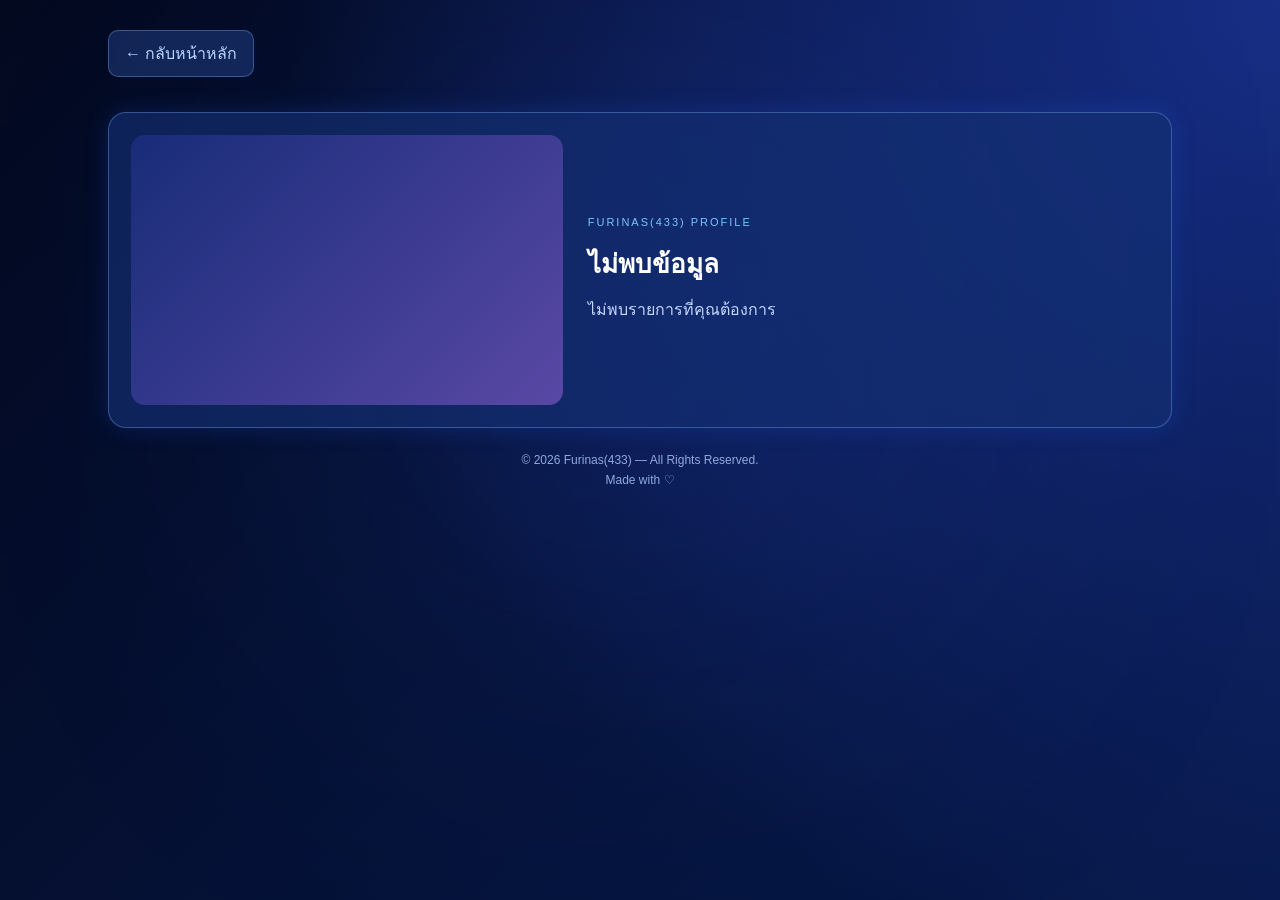
==== detail.html @ fdb16978 "Update detail.html" ====
<!DOCTYPE html>
<html lang="th">

<head>
  <meta charset="UTF-8">
  <meta name="viewport" content="width=device-width, initial-scale=1.0">

  <title>รายละเอียด | Furinas(433)</title>

  <meta name="description" content="Furinas(433) Personal Profile">
  <meta name="theme-color" content="#07194a">

  <link rel="stylesheet" href="style.css">
</head>

<body>

  <div class="background-glow"></div>

  <main class="container">

    <!-- BACK BUTTON -->
    <a href="index.html" class="back-button">
      <span>←</span>
      กลับหน้าหลัก
    </a>

    <!-- DETAIL HEADER -->
    <section class="detail-hero">

      <div class="detail-image">
        <img
          id="detailImage"
          src=""
          alt="รูปภาพรายการ"
          onerror="this.style.display='none'"
        >
      </div>

      <div class="detail-content">

        <span class="detail-label">
          FURINAS(433) PROFILE
        </span>

        <h1 id="detailTitle">
          กำลังโหลด...
        </h1>

        <p id="detailDescription">
          กำลังโหลดข้อมูล...
        </p>

      </div>

    </section>

    <!-- DETAIL SECTIONS
         main.js จะสร้างข้อมูลตรงนี้อัตโนมัติ
    -->

    <div id="detailSections" class="detail-sections"></div>

    <!-- FOOTER -->
    <footer class="footer">
      <p>© 2026 Furinas(433) — All Rights Reserved.</p>
      <p>Made with ♡</p>
    </footer>

  </main>

  <script src="main.js"></script>

</body>
</html>
---- style.css ----
/* =====================================
   FURINAS(433) PROFILE WEBSITE
   COMPLETE STYLESHEET
===================================== */

:root {
    --blue: #398cff;
    --light-blue: #79c5ff;
    --purple: #765cff;
    --dark: #050b29;
    --glass: rgba(20, 48, 115, 0.65);
    --border: rgba(130, 180, 255, 0.35);
}

* {
    margin: 0;
    padding: 0;
    box-sizing: border-box;
}

body {
    min-height: 100vh;
    font-family: Arial, sans-serif;
    color: white;

    background:
        radial-gradient(circle at 50% 0%, #172e85, transparent 45%),
        linear-gradient(135deg, #03091f, #07194a, #100b35);

    background-size: 200% 200%;
    animation: backgroundMove 15s ease infinite;

    overflow-x: hidden;
}

@keyframes backgroundMove {
    0% { background-position: 0% 50%; }
    50% { background-position: 100% 50%; }
    100% { background-position: 0% 50%; }
}

/* BACKGROUND GLOW */

.background-glow {
    position: fixed;
    width: 500px;
    height: 500px;
    background: #315eff;
    filter: blur(180px);
    opacity: 0.2;
    top: 10%;
    left: 30%;
    pointer-events: none;
    z-index: -1;

    animation: glowMove 8s ease-in-out infinite alternate;
}

@keyframes glowMove {
    from {
        transform: translate(-30px, -20px);
        opacity: 0.15;
    }

    to {
        transform: translate(40px, 30px);
        opacity: 0.35;
    }
}

/* MAIN CONTAINER */

.container {
    width: 100%;
    max-width: 1100px;
    margin: auto;
    padding: 30px 18px;
}

/* PROFILE */

.profile-section {
    position: relative;
    margin-bottom: 25px;
}

.banner {
    width: 100%;
    height: 280px;
    overflow: hidden;
    border-radius: 18px;
    border: 1px solid var(--border);

    background: linear-gradient(120deg, #182c79, #5948a5);

    animation: bannerGlow 4s ease-in-out infinite alternate;
}

.banner img {
    width: 100%;
    height: 100%;
    object-fit: cover;
}

@keyframes bannerGlow {
    from {
        box-shadow: 0 0 15px #2865ff44;
    }

    to {
        box-shadow: 0 0 30px #765cff88;
    }
}

/* PROFILE INFO */

.profile-info {
    display: flex;
    align-items: center;
    gap: 20px;
    margin-top: -65px;
    padding-left: 25px;
    position: relative;
}

.profile-avatar {
    width: 125px;
    height: 125px;
    border-radius: 50%;
    overflow: hidden;
    border: 4px solid #79baff;
    background: #182d6d;
    flex-shrink: 0;

    animation: avatarGlow 3s ease-in-out infinite alternate;
}

.profile-avatar img {
    width: 100%;
    height: 100%;
    object-fit: cover;
}

@keyframes avatarGlow {
    from { box-shadow: 0 0 10px #398cff; }
    to { box-shadow: 0 0 25px #765cff; }
}

.profile-text {
    padding-top: 55px;
}

.profile-text h1 {
    font-size: 28px;
    text-shadow: 0 0 12px #65aaff;
}

.profile-text p {
    margin-top: 8px;
    font-size: 13px;
    color: #d0dcff;
}

/* ONLINE STATUS */

.online-status {
    display: inline-flex;
    align-items: center;
    gap: 8px;
    margin-top: 10px;
    padding: 6px 12px;
    border-radius: 20px;

    background: rgba(30, 180, 110, 0.12);
    border: 1px solid rgba(50, 220, 140, 0.3);

    color: #8affc1;
    font-size: 12px;
}

.status-dot {
    width: 8px;
    height: 8px;
    border-radius: 50%;
    background: #36e995;
    box-shadow: 0 0 10px #36e995;

    animation: statusPulse 2s infinite;
}

@keyframes statusPulse {
    0%, 100% {
        opacity: 1;
        box-shadow: 0 0 10px #36e995;
    }

    50% {
        opacity: 0.5;
        box-shadow: 0 0 3px #36e995;
    }
}

/* CONTENT SECTION */

.content-section {
    margin-top: 20px;
    padding: 16px;
    border-radius: 17px;

    background: var(--glass);
    border: 1px solid var(--border);

    box-shadow: 0 0 20px rgba(40, 100, 255, 0.15);
    backdrop-filter: blur(15px);

    animation: fadeIn 0.8s ease both;
}

@keyframes fadeIn {
    from {
        opacity: 0;
        transform: translateY(20px);
    }

    to {
        opacity: 1;
        transform: translateY(0);
    }
}

/* SECTION HEADER */

.section-header {
    display: flex;
    align-items: center;
    justify-content: space-between;
    margin-bottom: 15px;
}

.section-header h2 {
    font-size: 17px;
    color: #d9eaff;
}

.section-header a {
    color: #a9caff;
    text-decoration: none;
    font-size: 12px;
    padding: 6px 12px;
    border-radius: 20px;

    background: rgba(80, 130, 255, 0.2);
    border: 1px solid var(--border);
}

.section-header a:hover {
    box-shadow: 0 0 12px #398cff;
}

/* ABOUT ME */

.about-content {
    display: grid;
    grid-template-columns: repeat(3, 1fr);
    gap: 12px;
}

.about-item {
    display: flex;
    align-items: center;
    gap: 12px;
    padding: 15px;
    border-radius: 13px;

    background: rgba(50, 90, 180, 0.3);
    border: 1px solid var(--border);

    transition: 0.3s ease;
}

.about-item:hover {
    border-color: var(--light-blue);
    box-shadow: 0 0 15px #398cff55;
    transform: translateY(-3px);
}

.about-icon {
    font-size: 25px;
}

.about-item h3 {
    font-size: 13px;
    margin-bottom: 6px;
}

.about-item p {
    font-size: 11px;
    color: #b9ceff;
}

/* CARD CONTAINER */

.card-container {
    display: grid;
    grid-template-columns: repeat(3, 1fr);
    gap: 12px;
}

/* GAME & PLATFORM CARD */

.item-card {
    display: flex;
    align-items: center;
    gap: 12px;
    min-width: 0;
    padding: 12px;
    border-radius: 13px;

    border: 1px solid var(--border);
    background: rgba(50, 90, 180, 0.35);

    text-decoration: none;
    color: white;

    transition: 0.3s ease;
    animation: cardAppear 0.7s ease both;
}

.item-card:hover {
    transform: translateY(-5px) scale(1.02);

    background: rgba(70, 120, 230, 0.45);

    box-shadow:
        0 0 15px #398cff88,
        0 0 30px #765cff44;

    border-color: var(--light-blue);
}

.item-card img {
    width: 55px;
    height: 55px;
    object-fit: cover;
    border-radius: 10px;
    flex-shrink: 0;
}

.item-info {
    flex: 1;
    min-width: 0;
}

.item-info h3 {
    font-size: 14px;
    overflow-wrap: anywhere;
}

.item-info p {
    font-size: 11px;
    color: #b9ceff;
    margin-top: 5px;
}

.item-arrow {
    color: #b8d8ff;
    font-size: 20px;
}

@keyframes cardAppear {
    from {
        opacity: 0;
        transform: translateY(15px);
    }

    to {
        opacity: 1;
        transform: translateY(0);
    }
}

/* DETAIL PAGE */

.back-button {
    display: inline-block;
    color: #b8d8ff;
    text-decoration: none;

    padding: 10px 16px;
    margin-bottom: 20px;

    border-radius: 10px;
    background: rgba(50, 90, 180, 0.35);
    border: 1px solid var(--border);
}

.back-button:hover {
    box-shadow: 0 0 15px #398cff;
}

.detail-hero {
    display: grid;
    grid-template-columns: 1fr 1.3fr;
    gap: 25px;
    padding: 22px;
    margin-top: 15px;

    border-radius: 18px;
    background: rgba(20, 48, 115, 0.65);
    border: 1px solid var(--border);

    box-shadow: 0 0 25px rgba(40, 100, 255, 0.2);
    animation: fadeIn 0.8s ease both;
}

.detail-image {
    width: 100%;
    aspect-ratio: 16 / 10;
    overflow: hidden;
    border-radius: 14px;

    background: linear-gradient(135deg, #182c79, #5948a5);
}

.detail-image img {
    width: 100%;
    height: 100%;
    object-fit: cover;
}

.detail-content {
    display: flex;
    flex-direction: column;
    justify-content: center;
}

.detail-label {
    color: #79c5ff;
    font-size: 11px;
    letter-spacing: 2px;
    margin-bottom: 15px;
}

.detail-content h1 {
    font-size: 26px;
    margin-bottom: 12px;
}

.detail-content p {
    color: #c4d5ff;
    line-height: 1.8;
}

/* FOOTER */

footer {
    text-align: center;
    padding: 25px 10px;
    color: #91a9df;
    font-size: 12px;
}

footer p + p {
    margin-top: 6px;
}

/* RESPONSIVE */

@media (max-width: 700px) {

    .container {
        padding: 15px 8px;
    }

    .banner {
        height: 190px;
        border-radius: 12px;
    }

    .profile-info {
        gap: 12px;
        padding-left: 12px;
        margin-top: -48px;
    }

    .profile-avatar {
        width: 95px;
        height: 95px;
    }

    .profile-text {
        padding-top: 40px;
    }

    .profile-text h1 {
        font-size: 21px;
    }

    .profile-text p {
        font-size: 11px;
    }

    .content-section {
        padding: 11px;
    }

    .about-content {
        grid-template-columns: 1fr;
    }

    .card-container {
        gap: 8px;
    }

    .item-card {
        padding: 8px;
        gap: 7px;
    }

    .item-card img {
        width: 42px;
        height: 42px;
    }

    .item-info h3 {
        font-size: 11px;
    }

    .item-info p {
        font-size: 9px;
    }

    .item-arrow {
        font-size: 14px;
    }

    .detail-hero {
        grid-template-columns: 1fr;
        padding: 14px;
    }

    .detail-content h1 {
        font-size: 21px;
    }
}

@media (max-width: 380px) {

    .card-container {
        grid-template-columns: 1fr;
    }

}

/* ACCESSIBILITY */

@media (prefers-reduced-motion: reduce) {

    *,
    *::before,
    *::after {
        animation-duration: 0.01ms !important;
        animation-iteration-count: 1 !important;
        transition-duration: 0.01ms !important;
    }

}
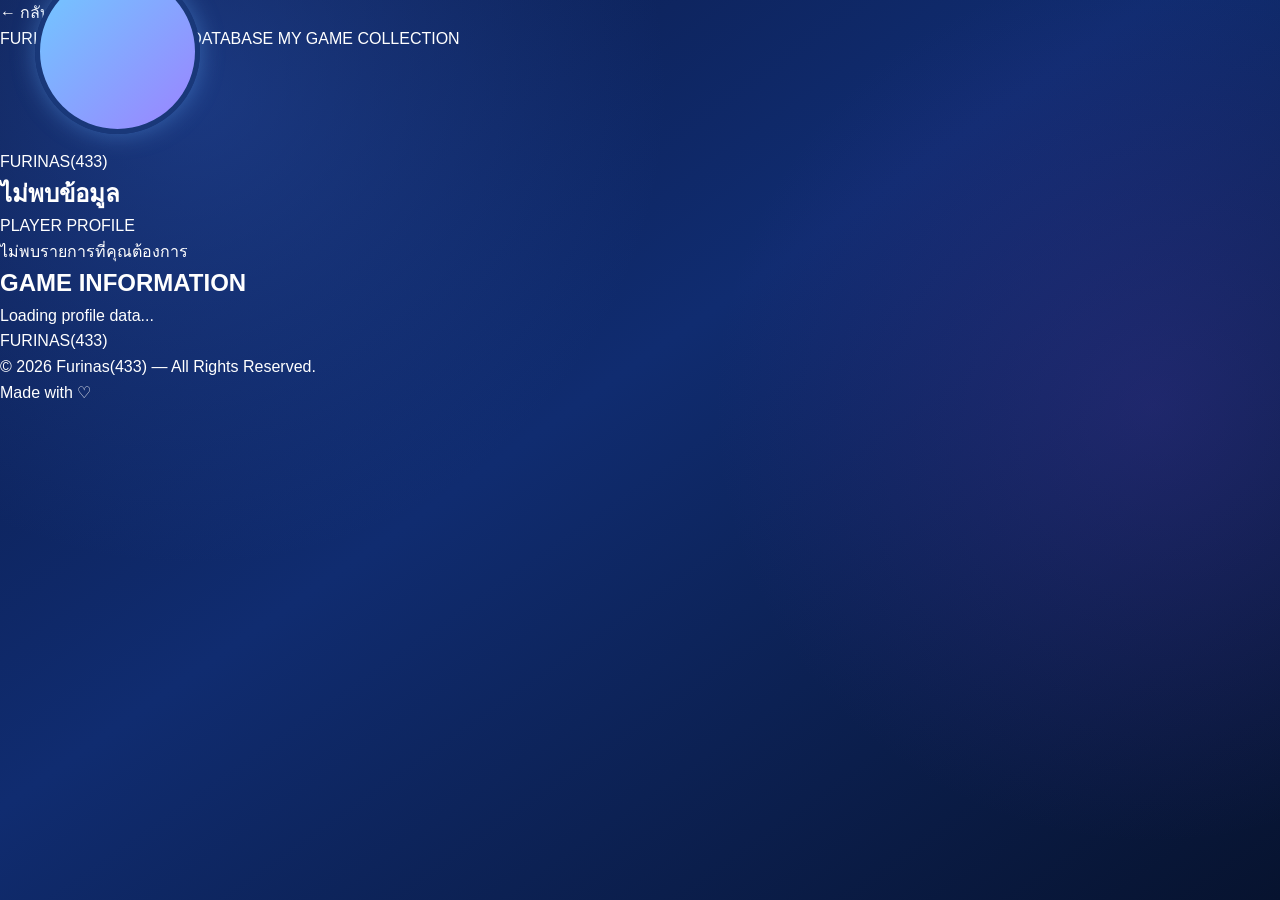
==== commit a5075196: "Update detail.html" ====
--- a/detail.html
+++ b/detail.html
@@ -3,74 +3,97 @@
 <html lang="th">
 
 <head>
-  <meta charset="UTF-8">
-  <meta name="viewport" content="width=device-width, initial-scale=1.0">
+    <meta charset="UTF-8">
+    <meta name="viewport" content="width=device-width, initial-scale=1.0">
 
-  <title>รายละเอียด | Furinas(433)</title>
+    <title>Furinas(433) | Game Profile</title>
 
-  <meta name="description" content="Furinas(433) Personal Profile">
-  <meta name="theme-color" content="#07194a">
+    <meta name="theme-color" content="#0b1c3b">
+    <meta name="description" content="Furinas(433) Gaming Profile">
 
-  <link rel="stylesheet" href="style.css">
+    <link rel="stylesheet" href="style.css">
+    <script src="main.js" defer></script>
 </head>
 
-<body>
+<body class="detail-page">
 
-  <div class="background-glow"></div>
+    <main class="profile-container">
 
-  <main class="container">
+        <!-- Back Button -->
+        <a href="index.html" class="back-button">
+            <span>←</span> กลับหน้าหลัก
+        </a>
 
-    <!-- BACK BUTTON -->
-    <a href="index.html" class="back-button">
-      <span>←</span>
-      กลับหน้าหลัก
-    </a>
+        <!-- Game Banner -->
+        <section class="profile-banner">
+            <div class="banner-overlay">
+                <span class="banner-label">FURINAS(433) / GAMING DATABASE</span>
+                <span class="banner-caption">MY GAME COLLECTION</span>
+            </div>
+        </section>
 
-    <!-- DETAIL HEADER -->
-    <section class="detail-hero">
+        <!-- Profile Header -->
+        <section class="profile-header">
 
-      <div class="detail-image">
-        <img
-          id="detailImage"
-          src=""
-          alt="รูปภาพรายการ"
-          onerror="this.style.display='none'"
-        >
-      </div>
+            <div class="profile-avatar">
+                <img
+                    id="detailImage"
+                    src=""
+                    alt="Game Profile"
+                >
+            </div>
 
-      <div class="detail-content">
+            <div class="profile-heading">
 
-        <span class="detail-label">
-          FURINAS(433) PROFILE
-        </span>
+                <p class="profile-owner">FURINAS(433)</p>
 
-        <h1 id="detailTitle">
-          กำลังโหลด...
-        </h1>
+                <h1 id="detailTitle">
+                    Loading...
+                </h1>
 
-        <p id="detailDescription">
-          กำลังโหลดข้อมูล...
-        </p>
+                <span class="profile-badge">
+                    <span class="status-dot"></span>
+                    PLAYER PROFILE
+                </span>
 
-      </div>
+                <p id="detailDescription" class="profile-description"></p>
 
-    </section>
+            </div>
 
-    <!-- DETAIL SECTIONS
-         main.js จะสร้างข้อมูลตรงนี้อัตโนมัติ
-    -->
+        </section>
 
-    <div id="detailSections" class="detail-sections"></div>
+        <div class="profile-divider"></div>
 
-    <!-- FOOTER -->
-    <footer class="footer">
-      <p>© 2026 Furinas(433) — All Rights Reserved.</p>
-      <p>Made with ♡</p>
-    </footer>
+        <!-- Dynamic Game Information -->
+        <section class="information-section">
 
-  </main>
+            <div class="section-heading">
+                <span class="section-line"></span>
+                <h2>GAME INFORMATION</h2>
+            </div>
 
-  <script src="main.js"></script>
+            <div id="detailSections" class="detail-sections">
+                <div class="loading-message">
+                    Loading profile data...
+                </div>
+            </div>
+
+        </section>
+
+        <!-- Footer -->
+        <footer class="profile-footer">
+
+            <div class="footer-logo">
+                FURINAS<span>(433)</span>
+            </div>
+
+            <p>© 2026 Furinas(433) — All Rights Reserved.</p>
+
+            <p class="footer-credit">Made with ♡</p>
+
+        </footer>
+
+    </main>
 
 </body>
 </html>
--- a/style.css
+++ b/style.css
@@ -1,17 +1,29 @@
-
-/* =====================================
-   FURINAS(433) PROFILE WEBSITE
-   COMPLETE STYLESHEET
-===================================== */
+/* =========================================
+   FURINAS(433)
+   FUTURISTIC PROFILE WEBSITE
+   BLUE / PURPLE GLASS UI
+========================================= */
 
 :root {
-    --blue: #398cff;
-    --light-blue: #79c5ff;
-    --purple: #765cff;
-    --dark: #050b29;
-    --glass: rgba(20, 48, 115, 0.65);
-    --border: rgba(130, 180, 255, 0.35);
-}
+    --blue: #70caff;
+    --light-blue: #a5dcff;
+    --purple: #9b83ff;
+
+    --dark: #07132f;
+    --dark-blue: #10275d;
+
+    --glass: rgba(30, 65, 135, 0.48);
+    --glass-light: rgba(105, 150, 225, 0.13);
+
+    --border: rgba(135, 180, 255, 0.32);
+
+    --white: #ffffff;
+    --muted: #b8cbed;
+
+    --radius: 24px;
+}
+
+/* RESET */
 
 * {
     margin: 0;
@@ -19,147 +31,190 @@
     box-sizing: border-box;
 }
 
+html {
+    scroll-behavior: smooth;
+}
+
 body {
     min-height: 100vh;
-    font-family: Arial, sans-serif;
-    color: white;
+
+    font-family: Arial, "Noto Sans Thai", sans-serif;
+
+    color: var(--white);
 
     background:
-        radial-gradient(circle at 50% 0%, #172e85, transparent 45%),
-        linear-gradient(135deg, #03091f, #07194a, #100b35);
-
-    background-size: 200% 200%;
-    animation: backgroundMove 15s ease infinite;
+        radial-gradient(
+            circle at 15% 10%,
+            rgba(47, 91, 190, 0.42),
+            transparent 35%
+        ),
+        radial-gradient(
+            circle at 90% 45%,
+            rgba(91, 58, 180, 0.24),
+            transparent 35%
+        ),
+        linear-gradient(
+            145deg,
+            #0b1b49,
+            #102c70 45%,
+            #07132f
+        );
 
     overflow-x: hidden;
-}
-
-@keyframes backgroundMove {
-    0% { background-position: 0% 50%; }
-    50% { background-position: 100% 50%; }
-    100% { background-position: 0% 50%; }
-}
-
-/* BACKGROUND GLOW */
+    line-height: 1.6;
+}
+
+a {
+    color: inherit;
+    text-decoration: none;
+}
+
+img {
+    max-width: 100%;
+    display: block;
+}
+
+/* =========================================
+   BACKGROUND
+========================================= */
 
 .background-glow {
     position: fixed;
-    width: 500px;
-    height: 500px;
-    background: #315eff;
-    filter: blur(180px);
-    opacity: 0.2;
-    top: 10%;
-    left: 30%;
+    inset: 0;
+
     pointer-events: none;
     z-index: -1;
 
-    animation: glowMove 8s ease-in-out infinite alternate;
-}
-
-@keyframes glowMove {
+    background:
+        radial-gradient(
+            circle at 20% 30%,
+            rgba(87, 150, 255, 0.12),
+            transparent 30%
+        ),
+        radial-gradient(
+            circle at 80% 75%,
+            rgba(159, 106, 255, 0.12),
+            transparent 30%
+        );
+
+    animation: backgroundPulse 8s ease-in-out infinite alternate;
+}
+
+@keyframes backgroundPulse {
     from {
-        transform: translate(-30px, -20px);
-        opacity: 0.15;
+        opacity: 0.55;
     }
 
     to {
-        transform: translate(40px, 30px);
-        opacity: 0.35;
-    }
-}
-
-/* MAIN CONTAINER */
+        opacity: 1;
+    }
+}
+
+/* =========================================
+   MAIN CONTAINER
+========================================= */
 
 .container {
-    width: 100%;
-    max-width: 1100px;
-    margin: auto;
-    padding: 30px 18px;
-}
-
-/* PROFILE */
+    position: relative;
+
+    width: min(100% - 30px, 1100px);
+
+    margin: 0 auto;
+    padding: 30px 0;
+}
+
+/* =========================================
+   PROFILE HEADER
+========================================= */
 
 .profile-section {
     position: relative;
-    margin-bottom: 25px;
+
+    margin-bottom: 28px;
+    padding-bottom: 25px;
+
+    border: 1px solid var(--border);
+    border-radius: 28px;
+
+    background: var(--glass);
+
+    overflow: hidden;
+
+    backdrop-filter: blur(18px);
+    -webkit-backdrop-filter: blur(18px);
+
+    box-shadow: 0 12px 35px rgba(0, 0, 30, 0.18);
 }
 
 .banner {
     width: 100%;
-    height: 280px;
+    height: 230px;
+
     overflow: hidden;
-    border-radius: 18px;
-    border: 1px solid var(--border);
-
-    background: linear-gradient(120deg, #182c79, #5948a5);
-
-    animation: bannerGlow 4s ease-in-out infinite alternate;
+
+    background: linear-gradient(
+        120deg,
+        #244a9c,
+        #59459d
+    );
 }
 
 .banner img {
     width: 100%;
     height: 100%;
+
     object-fit: cover;
 }
 
-@keyframes bannerGlow {
-    from {
-        box-shadow: 0 0 15px #2865ff44;
-    }
-
-    to {
-        box-shadow: 0 0 30px #765cff88;
-    }
-}
-
-/* PROFILE INFO */
-
 .profile-info {
-    display: flex;
-    align-items: center;
-    gap: 20px;
-    margin-top: -65px;
-    padding-left: 25px;
     position: relative;
 }
 
 .profile-avatar {
-    width: 125px;
-    height: 125px;
+    position: relative;
+
+    width: 145px;
+    height: 145px;
+
+    margin: -72px 0 15px 35px;
+
+    border: 5px solid #193879;
     border-radius: 50%;
+
+    background: linear-gradient(
+        135deg,
+        var(--blue),
+        var(--purple)
+    );
+
     overflow: hidden;
-    border: 4px solid #79baff;
-    background: #182d6d;
-    flex-shrink: 0;
-
-    animation: avatarGlow 3s ease-in-out infinite alternate;
+
+    box-shadow: 0 0 25px rgba(105, 178, 255, 0.4);
 }
 
 .profile-avatar img {
     width: 100%;
     height: 100%;
+
     object-fit: cover;
 }
 
-@keyframes avatarGlow {
-    from { box-shadow: 0 0 10px #398cff; }
-    to { box-shadow: 0 0 25px #765cff; }
-}
-
 .profile-text {
-    padding-top: 55px;
+    padding: 0 35px;
 }
 
 .profile-text h1 {
-    font-size: 28px;
-    text-shadow: 0 0 12px #65aaff;
+    font-size: clamp(25px, 5vw, 36px);
+    font-weight: 800;
+
+    margin-bottom: 7px;
+
+    overflow-wrap: anywhere;
 }
 
 .profile-text p {
-    margin-top: 8px;
-    font-size: 13px;
-    color: #d0dcff;
+    color: var(--muted);
+    font-size: 16px;
 }
 
 /* ONLINE STATUS */
@@ -168,65 +223,58 @@
     display: inline-flex;
     align-items: center;
     gap: 8px;
-    margin-top: 10px;
-    padding: 6px 12px;
-    border-radius: 20px;
-
-    background: rgba(30, 180, 110, 0.12);
-    border: 1px solid rgba(50, 220, 140, 0.3);
-
-    color: #8affc1;
-    font-size: 12px;
+
+    margin-top: 13px;
+    padding: 7px 14px;
+
+    border: 1px solid rgba(100, 255, 180, 0.25);
+    border-radius: 30px;
+
+    background: rgba(30, 190, 120, 0.1);
+
+    color: #8dffc1;
+
+    font-size: 13px;
+    font-weight: 700;
 }
 
 .status-dot {
-    width: 8px;
-    height: 8px;
+    width: 9px;
+    height: 9px;
+
     border-radius: 50%;
-    background: #36e995;
-    box-shadow: 0 0 10px #36e995;
-
-    animation: statusPulse 2s infinite;
+
+    background: #55f5a3;
+
+    box-shadow: 0 0 12px #55f5a3;
+
+    animation: statusPulse 1.8s infinite;
 }
 
 @keyframes statusPulse {
-    0%, 100% {
-        opacity: 1;
-        box-shadow: 0 0 10px #36e995;
-    }
-
     50% {
-        opacity: 0.5;
-        box-shadow: 0 0 3px #36e995;
-    }
-}
-
-/* CONTENT SECTION */
+        opacity: 0.4;
+        box-shadow: 0 0 3px #55f5a3;
+    }
+}
+
+/* =========================================
+   GENERAL CONTENT
+========================================= */
 
 .content-section {
-    margin-top: 20px;
-    padding: 16px;
-    border-radius: 17px;
+    margin-bottom: 28px;
+    padding: 24px;
+
+    border: 1px solid var(--border);
+    border-radius: var(--radius);
 
     background: var(--glass);
-    border: 1px solid var(--border);
-
-    box-shadow: 0 0 20px rgba(40, 100, 255, 0.15);
-    backdrop-filter: blur(15px);
-
-    animation: fadeIn 0.8s ease both;
-}
-
-@keyframes fadeIn {
-    from {
-        opacity: 0;
-        transform: translateY(20px);
-    }
-
-    to {
-        opacity: 1;
-        transform: translateY(0);
-    }
+
+    backdrop-filter: blur(18px);
+    -webkit-backdrop-filter: blur(18px);
+
+    box-shadow: 0 10px 30px rgba(0, 0, 30, 0.14);
 }
 
 /* SECTION HEADER */
@@ -235,333 +283,377 @@
     display: flex;
     align-items: center;
     justify-content: space-between;
-    margin-bottom: 15px;
+
+    gap: 15px;
+    margin-bottom: 22px;
 }
 
 .section-header h2 {
-    font-size: 17px;
-    color: #d9eaff;
+    font-size: 24px;
+    font-weight: 800;
+    line-height: 1.4;
 }
 
 .section-header a {
-    color: #a9caff;
-    text-decoration: none;
-    font-size: 12px;
-    padding: 6px 12px;
-    border-radius: 20px;
-
-    background: rgba(80, 130, 255, 0.2);
-    border: 1px solid var(--border);
+    flex-shrink: 0;
+
+    padding: 10px 17px;
+
+    border: 1px solid rgba(135, 180, 255, 0.4);
+    border-radius: 30px;
+
+    background: rgba(100, 145, 230, 0.17);
+
+    color: var(--light-blue);
+
+    transition: 0.25s ease;
 }
 
 .section-header a:hover {
-    box-shadow: 0 0 12px #398cff;
-}
-
-/* ABOUT ME */
+    background: rgba(115, 170, 255, 0.3);
+
+    box-shadow: 0 0 18px rgba(105, 175, 255, 0.2);
+}
+
+/* =========================================
+   ABOUT ME / PERSONAL INFORMATION
+========================================= */
 
 .about-content {
     display: grid;
-    grid-template-columns: repeat(3, 1fr);
-    gap: 12px;
+
+    grid-template-columns: minmax(0, 1fr);
+
+    gap: 14px;
 }
 
 .about-item {
     display: flex;
     align-items: center;
-    gap: 12px;
-    padding: 15px;
-    border-radius: 13px;
-
-    background: rgba(50, 90, 180, 0.3);
+
+    gap: 17px;
+
+    min-width: 0;
+    padding: 20px;
+
     border: 1px solid var(--border);
-
-    transition: 0.3s ease;
+    border-radius: 19px;
+
+    background: var(--glass-light);
+
+    transition: 0.25s ease;
 }
 
 .about-item:hover {
-    border-color: var(--light-blue);
-    box-shadow: 0 0 15px #398cff55;
     transform: translateY(-3px);
+
+    border-color: var(--blue);
+
+    background: rgba(105, 150, 225, 0.22);
+
+    box-shadow: 0 8px 22px rgba(75, 155, 255, 0.12);
 }
 
 .about-icon {
-    font-size: 25px;
+    flex-shrink: 0;
+
+    font-size: 35px;
+}
+
+.about-item > div {
+    min-width: 0;
 }
 
 .about-item h3 {
-    font-size: 13px;
-    margin-bottom: 6px;
+    font-size: 18px;
+    margin-bottom: 3px;
 }
 
 .about-item p {
-    font-size: 11px;
-    color: #b9ceff;
-}
-
-/* CARD CONTAINER */
-
-.card-container {
+    color: var(--muted);
+    font-size: 15px;
+
+    overflow-wrap: anywhere;
+}
+
+/* =========================================
+   GAME / PLATFORM CARDS
+========================================= */
+
+.card-container,
+#gamesGrid,
+#platformsGrid {
     display: grid;
-    grid-template-columns: repeat(3, 1fr);
-    gap: 12px;
-}
-
-/* GAME & PLATFORM CARD */
+
+    grid-template-columns: minmax(0, 1fr);
+
+    gap: 14px;
+    width: 100%;
+}
+
+/* ITEM CARD */
 
 .item-card {
     display: flex;
+    flex-direction: row;
     align-items: center;
-    gap: 12px;
+
+    gap: 18px;
+
+    width: 100%;
     min-width: 0;
-    padding: 12px;
-    border-radius: 13px;
+    min-height: 108px;
+
+    padding: 15px 19px;
 
     border: 1px solid var(--border);
-    background: rgba(50, 90, 180, 0.35);
-
-    text-decoration: none;
-    color: white;
-
-    transition: 0.3s ease;
-    animation: cardAppear 0.7s ease both;
+    border-radius: 21px;
+
+    background: rgba(80, 125, 210, 0.16);
+
+    transition: 0.25s ease;
 }
 
 .item-card:hover {
-    transform: translateY(-5px) scale(1.02);
-
-    background: rgba(70, 120, 230, 0.45);
-
-    box-shadow:
-        0 0 15px #398cff88,
-        0 0 30px #765cff44;
-
-    border-color: var(--light-blue);
-}
+    transform: translateY(-3px);
+
+    border-color: rgba(125, 210, 255, 0.8);
+
+    background: rgba(95, 145, 235, 0.25);
+
+    box-shadow: 0 8px 25px rgba(75, 155, 255, 0.16);
+}
+
+/* ITEM IMAGE */
 
 .item-card img {
-    width: 55px;
-    height: 55px;
-    object-fit: cover;
-    border-radius: 10px;
-    flex-shrink: 0;
-}
+    flex: 0 0 76px;
+
+    width: 76px;
+    height: 76px;
+
+    object-fit: contain;
+
+    border-radius: 15px;
+}
+
+/* ITEM INFO */
 
 .item-info {
     flex: 1;
     min-width: 0;
+    text-align: left;
 }
 
 .item-info h3 {
+    color: var(--white);
+
+    font-size: 18px;
+    font-weight: 800;
+    line-height: 1.45;
+
+    overflow-wrap: anywhere;
+}
+
+.item-info p {
+    margin-top: 5px;
+
+    color: var(--muted);
+
     font-size: 14px;
+    line-height: 1.5;
+
     overflow-wrap: anywhere;
 }
 
-.item-info p {
-    font-size: 11px;
-    color: #b9ceff;
-    margin-top: 5px;
-}
+/* ARROW */
 
 .item-arrow {
-    color: #b8d8ff;
-    font-size: 20px;
-}
-
-@keyframes cardAppear {
-    from {
-        opacity: 0;
-        transform: translateY(15px);
-    }
-
-    to {
-        opacity: 1;
-        transform: translateY(0);
-    }
-}
-
-/* DETAIL PAGE */
-
-.back-button {
-    display: inline-block;
-    color: #b8d8ff;
-    text-decoration: none;
-
-    padding: 10px 16px;
-    margin-bottom: 20px;
-
-    border-radius: 10px;
-    background: rgba(50, 90, 180, 0.35);
-    border: 1px solid var(--border);
-}
-
-.back-button:hover {
-    box-shadow: 0 0 15px #398cff;
-}
-
-.detail-hero {
-    display: grid;
-    grid-template-columns: 1fr 1.3fr;
-    gap: 25px;
-    padding: 22px;
-    margin-top: 15px;
-
-    border-radius: 18px;
-    background: rgba(20, 48, 115, 0.65);
-    border: 1px solid var(--border);
-
-    box-shadow: 0 0 25px rgba(40, 100, 255, 0.2);
-    animation: fadeIn 0.8s ease both;
-}
-
-.detail-image {
-    width: 100%;
-    aspect-ratio: 16 / 10;
-    overflow: hidden;
-    border-radius: 14px;
-
-    background: linear-gradient(135deg, #182c79, #5948a5);
-}
-
-.detail-image img {
-    width: 100%;
-    height: 100%;
-    object-fit: cover;
-}
-
-.detail-content {
-    display: flex;
-    flex-direction: column;
-    justify-content: center;
-}
-
-.detail-label {
-    color: #79c5ff;
-    font-size: 11px;
-    letter-spacing: 2px;
-    margin-bottom: 15px;
-}
-
-.detail-content h1 {
-    font-size: 26px;
-    margin-bottom: 12px;
-}
-
-.detail-content p {
-    color: #c4d5ff;
-    line-height: 1.8;
-}
-
-/* FOOTER */
-
-footer {
+    flex-shrink: 0;
+
+    margin-left: auto;
+
+    color: var(--light-blue);
+    font-size: 27px;
+
+    transition: transform 0.25s ease;
+}
+
+.item-card:hover .item-arrow {
+    transform: translateX(5px);
+}
+
+/* =========================================
+   FOOTER
+========================================= */
+
+.footer {
+    padding: 25px 10px;
+
     text-align: center;
-    padding: 25px 10px;
-    color: #91a9df;
-    font-size: 12px;
-}
-
-footer p + p {
-    margin-top: 6px;
-}
-
-/* RESPONSIVE */
-
-@media (max-width: 700px) {
+
+    color: #a9bee4;
+
+    font-size: 14px;
+    line-height: 2;
+}
+
+/* =========================================
+   TABLET / DESKTOP
+========================================= */
+
+@media (min-width: 700px) {
 
     .container {
-        padding: 15px 8px;
+        width: min(100% - 50px, 1100px);
+        padding: 45px 0;
     }
 
     .banner {
-        height: 190px;
-        border-radius: 12px;
-    }
-
-    .profile-info {
-        gap: 12px;
-        padding-left: 12px;
-        margin-top: -48px;
+        height: 300px;
     }
 
     .profile-avatar {
-        width: 95px;
-        height: 95px;
+        width: 165px;
+        height: 165px;
+
+        margin-top: -82px;
+    }
+
+    .about-content {
+        grid-template-columns: repeat(2, minmax(0, 1fr));
+    }
+
+}
+
+/* =========================================
+   MOBILE
+========================================= */
+
+@media (max-width: 600px) {
+
+    .container {
+        width: calc(100% - 24px);
+        padding: 20px 0;
+    }
+
+    .profile-section {
+        border-radius: 23px;
+    }
+
+    .banner {
+        height: 185px;
+    }
+
+    .profile-avatar {
+        width: 120px;
+        height: 120px;
+
+        margin: -60px 0 13px 22px;
     }
 
     .profile-text {
-        padding-top: 40px;
+        padding: 0 22px;
     }
 
     .profile-text h1 {
-        font-size: 21px;
-    }
-
-    .profile-text p {
-        font-size: 11px;
+        font-size: 26px;
     }
 
     .content-section {
-        padding: 11px;
-    }
-
-    .about-content {
-        grid-template-columns: 1fr;
-    }
-
-    .card-container {
+        padding: 18px;
+        border-radius: 21px;
+    }
+
+    .section-header {
+        align-items: center;
         gap: 8px;
     }
 
+    .section-header h2 {
+        font-size: 19px;
+    }
+
+    .section-header a {
+        padding: 8px 12px;
+        font-size: 13px;
+    }
+
+    .about-item {
+        padding: 17px;
+        border-radius: 17px;
+    }
+
+    .about-icon {
+        font-size: 31px;
+    }
+
     .item-card {
-        padding: 8px;
-        gap: 7px;
+        min-height: 96px;
+
+        padding: 13px 15px;
+        gap: 14px;
+
+        border-radius: 18px;
     }
 
     .item-card img {
-        width: 42px;
-        height: 42px;
+        flex-basis: 65px;
+
+        width: 65px;
+        height: 65px;
     }
 
     .item-info h3 {
-        font-size: 11px;
+        font-size: 16px;
     }
 
     .item-info p {
-        font-size: 9px;
-    }
-
-    .item-arrow {
-        font-size: 14px;
-    }
-
-    .detail-hero {
-        grid-template-columns: 1fr;
-        padding: 14px;
-    }
-
-    .detail-content h1 {
-        font-size: 21px;
-    }
-}
+        font-size: 13px;
+    }
+
+}
+
+/* =========================================
+   SMALL MOBILE
+========================================= */
 
 @media (max-width: 380px) {
 
-    .card-container {
-        grid-template-columns: 1fr;
-    }
-
-}
-
-/* ACCESSIBILITY */
+    .item-card {
+        gap: 11px;
+        padding: 12px;
+    }
+
+    .item-card img {
+        flex-basis: 56px;
+
+        width: 56px;
+        height: 56px;
+    }
+
+    .item-info h3 {
+        font-size: 15px;
+    }
+
+    .section-header h2 {
+        font-size: 17px;
+    }
+
+}
+
+/* =========================================
+   ACCESSIBILITY
+========================================= */
 
 @media (prefers-reduced-motion: reduce) {
 
     *,
     *::before,
     *::after {
+        scroll-behavior: auto !important;
+
         animation-duration: 0.01ms !important;
-        animation-iteration-count: 1 !important;
         transition-duration: 0.01ms !important;
     }
 
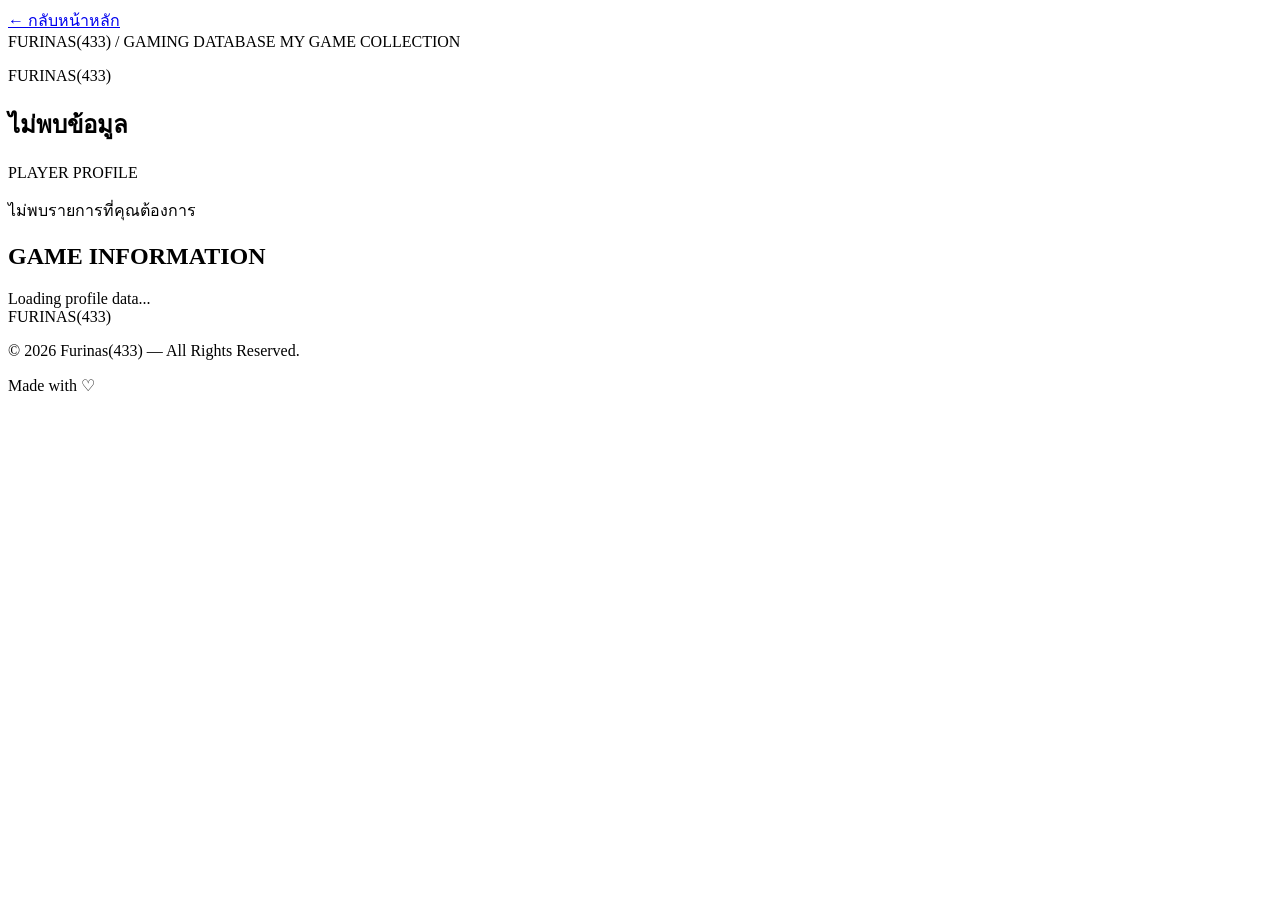
==== commit 892054e0: "Update detail.html" ====
--- a/detail.html
+++ b/detail.html
@@ -11,7 +11,7 @@
     <meta name="theme-color" content="#0b1c3b">
     <meta name="description" content="Furinas(433) Gaming Profile">
 
-    <link rel="stylesheet" href="style.css">
+    <link rel="stylesheet" href=""detail.css">
     <script src="main.js" defer></script>
 </head>
 
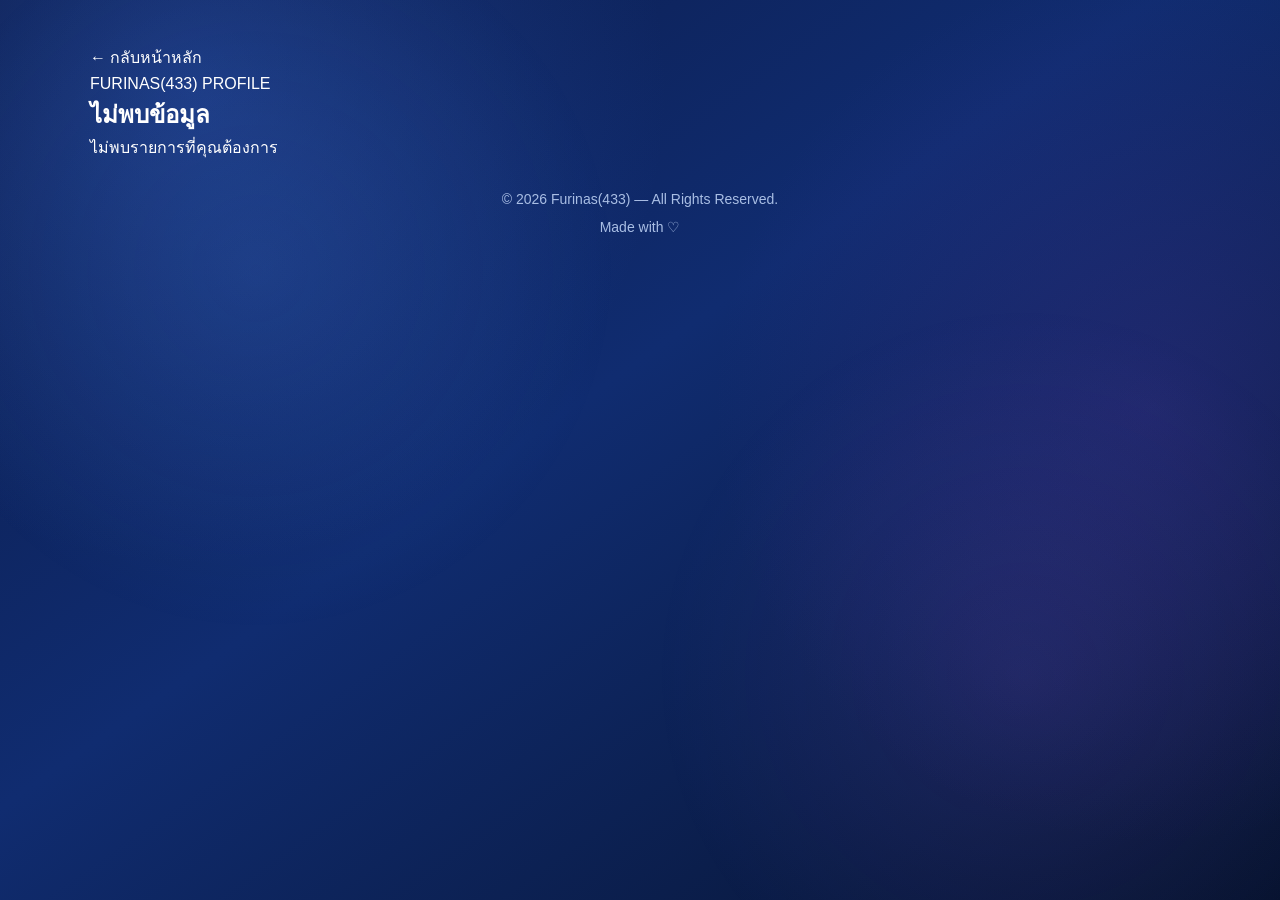
==== commit f68c50a3: "Update detail.html" ====
--- a/detail.html
+++ b/detail.html
@@ -3,97 +3,74 @@
 <html lang="th">
 
 <head>
-    <meta charset="UTF-8">
-    <meta name="viewport" content="width=device-width, initial-scale=1.0">
+  <meta charset="UTF-8">
+  <meta name="viewport" content="width=device-width, initial-scale=1.0">
 
-    <title>Furinas(433) | Game Profile</title>
+  <title>รายละเอียด | Furinas(433)</title>
 
-    <meta name="theme-color" content="#0b1c3b">
-    <meta name="description" content="Furinas(433) Gaming Profile">
+  <meta name="description" content="Furinas(433) Personal Profile">
+  <meta name="theme-color" content="#07194a">
 
-    <link rel="stylesheet" href=""detail.css">
-    <script src="main.js" defer></script>
+  <link rel="stylesheet" href="style.css">
 </head>
 
-<body class="detail-page">
+<body>
 
-    <main class="profile-container">
+  <div class="background-glow"></div>
 
-        <!-- Back Button -->
-        <a href="index.html" class="back-button">
-            <span>←</span> กลับหน้าหลัก
-        </a>
+  <main class="container">
 
-        <!-- Game Banner -->
-        <section class="profile-banner">
-            <div class="banner-overlay">
-                <span class="banner-label">FURINAS(433) / GAMING DATABASE</span>
-                <span class="banner-caption">MY GAME COLLECTION</span>
-            </div>
-        </section>
+    <!-- BACK BUTTON -->
+    <a href="index.html" class="back-button">
+      <span>←</span>
+      กลับหน้าหลัก
+    </a>
 
-        <!-- Profile Header -->
-        <section class="profile-header">
+    <!-- DETAIL HEADER -->
+    <section class="detail-hero">
 
-            <div class="profile-avatar">
-                <img
-                    id="detailImage"
-                    src=""
-                    alt="Game Profile"
-                >
-            </div>
+      <div class="detail-image">
+        <img
+          id="detailImage"
+          src=""
+          alt="รูปภาพรายการ"
+          onerror="this.style.display='none'"
+        >
+      </div>
 
-            <div class="profile-heading">
+      <div class="detail-content">
 
-                <p class="profile-owner">FURINAS(433)</p>
+        <span class="detail-label">
+          FURINAS(433) PROFILE
+        </span>
 
-                <h1 id="detailTitle">
-                    Loading...
-                </h1>
+        <h1 id="detailTitle">
+          กำลังโหลด...
+        </h1>
 
-                <span class="profile-badge">
-                    <span class="status-dot"></span>
-                    PLAYER PROFILE
-                </span>
+        <p id="detailDescription">
+          กำลังโหลดข้อมูล...
+        </p>
 
-                <p id="detailDescription" class="profile-description"></p>
+      </div>
 
-            </div>
+    </section>
 
-        </section>
+    <!-- DETAIL SECTIONS
+         main.js จะสร้างข้อมูลตรงนี้อัตโนมัติ
+    -->
 
-        <div class="profile-divider"></div>
+    <div id="detailSections" class="detail-sections"></div>
 
-        <!-- Dynamic Game Information -->
-        <section class="information-section">
+    <!-- FOOTER -->
+    <footer class="footer">
+      <p>© 2026 Furinas(433) — All Rights Reserved.</p>
+      <p>Made with ♡</p>
+    </footer>
 
-            <div class="section-heading">
-                <span class="section-line"></span>
-                <h2>GAME INFORMATION</h2>
-            </div>
+  </main>
 
-            <div id="detailSections" class="detail-sections">
-                <div class="loading-message">
-                    Loading profile data...
-                </div>
-            </div>
-
-        </section>
-
-        <!-- Footer -->
-        <footer class="profile-footer">
-
-            <div class="footer-logo">
-                FURINAS<span>(433)</span>
-            </div>
-
-            <p>© 2026 Furinas(433) — All Rights Reserved.</p>
-
-            <p class="footer-credit">Made with ♡</p>
-
-        </footer>
-
-    </main>
+  <script src="main.js"></script>
 
 </body>
 </html>
--- a/style.css
+++ b/style.css
@@ -0,0 +1,660 @@
+/* =========================================
+   FURINAS(433)
+   FUTURISTIC PROFILE WEBSITE
+   BLUE / PURPLE GLASS UI
+========================================= */
+
+:root {
+    --blue: #70caff;
+    --light-blue: #a5dcff;
+    --purple: #9b83ff;
+
+    --dark: #07132f;
+    --dark-blue: #10275d;
+
+    --glass: rgba(30, 65, 135, 0.48);
+    --glass-light: rgba(105, 150, 225, 0.13);
+
+    --border: rgba(135, 180, 255, 0.32);
+
+    --white: #ffffff;
+    --muted: #b8cbed;
+
+    --radius: 24px;
+}
+
+/* RESET */
+
+* {
+    margin: 0;
+    padding: 0;
+    box-sizing: border-box;
+}
+
+html {
+    scroll-behavior: smooth;
+}
+
+body {
+    min-height: 100vh;
+
+    font-family: Arial, "Noto Sans Thai", sans-serif;
+
+    color: var(--white);
+
+    background:
+        radial-gradient(
+            circle at 15% 10%,
+            rgba(47, 91, 190, 0.42),
+            transparent 35%
+        ),
+        radial-gradient(
+            circle at 90% 45%,
+            rgba(91, 58, 180, 0.24),
+            transparent 35%
+        ),
+        linear-gradient(
+            145deg,
+            #0b1b49,
+            #102c70 45%,
+            #07132f
+        );
+
+    overflow-x: hidden;
+    line-height: 1.6;
+}
+
+a {
+    color: inherit;
+    text-decoration: none;
+}
+
+img {
+    max-width: 100%;
+    display: block;
+}
+
+/* =========================================
+   BACKGROUND
+========================================= */
+
+.background-glow {
+    position: fixed;
+    inset: 0;
+
+    pointer-events: none;
+    z-index: -1;
+
+    background:
+        radial-gradient(
+            circle at 20% 30%,
+            rgba(87, 150, 255, 0.12),
+            transparent 30%
+        ),
+        radial-gradient(
+            circle at 80% 75%,
+            rgba(159, 106, 255, 0.12),
+            transparent 30%
+        );
+
+    animation: backgroundPulse 8s ease-in-out infinite alternate;
+}
+
+@keyframes backgroundPulse {
+    from {
+        opacity: 0.55;
+    }
+
+    to {
+        opacity: 1;
+    }
+}
+
+/* =========================================
+   MAIN CONTAINER
+========================================= */
+
+.container {
+    position: relative;
+
+    width: min(100% - 30px, 1100px);
+
+    margin: 0 auto;
+    padding: 30px 0;
+}
+
+/* =========================================
+   PROFILE HEADER
+========================================= */
+
+.profile-section {
+    position: relative;
+
+    margin-bottom: 28px;
+    padding-bottom: 25px;
+
+    border: 1px solid var(--border);
+    border-radius: 28px;
+
+    background: var(--glass);
+
+    overflow: hidden;
+
+    backdrop-filter: blur(18px);
+    -webkit-backdrop-filter: blur(18px);
+
+    box-shadow: 0 12px 35px rgba(0, 0, 30, 0.18);
+}
+
+.banner {
+    width: 100%;
+    height: 230px;
+
+    overflow: hidden;
+
+    background: linear-gradient(
+        120deg,
+        #244a9c,
+        #59459d
+    );
+}
+
+.banner img {
+    width: 100%;
+    height: 100%;
+
+    object-fit: cover;
+}
+
+.profile-info {
+    position: relative;
+}
+
+.profile-avatar {
+    position: relative;
+
+    width: 145px;
+    height: 145px;
+
+    margin: -72px 0 15px 35px;
+
+    border: 5px solid #193879;
+    border-radius: 50%;
+
+    background: linear-gradient(
+        135deg,
+        var(--blue),
+        var(--purple)
+    );
+
+    overflow: hidden;
+
+    box-shadow: 0 0 25px rgba(105, 178, 255, 0.4);
+}
+
+.profile-avatar img {
+    width: 100%;
+    height: 100%;
+
+    object-fit: cover;
+}
+
+.profile-text {
+    padding: 0 35px;
+}
+
+.profile-text h1 {
+    font-size: clamp(25px, 5vw, 36px);
+    font-weight: 800;
+
+    margin-bottom: 7px;
+
+    overflow-wrap: anywhere;
+}
+
+.profile-text p {
+    color: var(--muted);
+    font-size: 16px;
+}
+
+/* ONLINE STATUS */
+
+.online-status {
+    display: inline-flex;
+    align-items: center;
+    gap: 8px;
+
+    margin-top: 13px;
+    padding: 7px 14px;
+
+    border: 1px solid rgba(100, 255, 180, 0.25);
+    border-radius: 30px;
+
+    background: rgba(30, 190, 120, 0.1);
+
+    color: #8dffc1;
+
+    font-size: 13px;
+    font-weight: 700;
+}
+
+.status-dot {
+    width: 9px;
+    height: 9px;
+
+    border-radius: 50%;
+
+    background: #55f5a3;
+
+    box-shadow: 0 0 12px #55f5a3;
+
+    animation: statusPulse 1.8s infinite;
+}
+
+@keyframes statusPulse {
+    50% {
+        opacity: 0.4;
+        box-shadow: 0 0 3px #55f5a3;
+    }
+}
+
+/* =========================================
+   GENERAL CONTENT
+========================================= */
+
+.content-section {
+    margin-bottom: 28px;
+    padding: 24px;
+
+    border: 1px solid var(--border);
+    border-radius: var(--radius);
+
+    background: var(--glass);
+
+    backdrop-filter: blur(18px);
+    -webkit-backdrop-filter: blur(18px);
+
+    box-shadow: 0 10px 30px rgba(0, 0, 30, 0.14);
+}
+
+/* SECTION HEADER */
+
+.section-header {
+    display: flex;
+    align-items: center;
+    justify-content: space-between;
+
+    gap: 15px;
+    margin-bottom: 22px;
+}
+
+.section-header h2 {
+    font-size: 24px;
+    font-weight: 800;
+    line-height: 1.4;
+}
+
+.section-header a {
+    flex-shrink: 0;
+
+    padding: 10px 17px;
+
+    border: 1px solid rgba(135, 180, 255, 0.4);
+    border-radius: 30px;
+
+    background: rgba(100, 145, 230, 0.17);
+
+    color: var(--light-blue);
+
+    transition: 0.25s ease;
+}
+
+.section-header a:hover {
+    background: rgba(115, 170, 255, 0.3);
+
+    box-shadow: 0 0 18px rgba(105, 175, 255, 0.2);
+}
+
+/* =========================================
+   ABOUT ME / PERSONAL INFORMATION
+========================================= */
+
+.about-content {
+    display: grid;
+
+    grid-template-columns: minmax(0, 1fr);
+
+    gap: 14px;
+}
+
+.about-item {
+    display: flex;
+    align-items: center;
+
+    gap: 17px;
+
+    min-width: 0;
+    padding: 20px;
+
+    border: 1px solid var(--border);
+    border-radius: 19px;
+
+    background: var(--glass-light);
+
+    transition: 0.25s ease;
+}
+
+.about-item:hover {
+    transform: translateY(-3px);
+
+    border-color: var(--blue);
+
+    background: rgba(105, 150, 225, 0.22);
+
+    box-shadow: 0 8px 22px rgba(75, 155, 255, 0.12);
+}
+
+.about-icon {
+    flex-shrink: 0;
+
+    font-size: 35px;
+}
+
+.about-item > div {
+    min-width: 0;
+}
+
+.about-item h3 {
+    font-size: 18px;
+    margin-bottom: 3px;
+}
+
+.about-item p {
+    color: var(--muted);
+    font-size: 15px;
+
+    overflow-wrap: anywhere;
+}
+
+/* =========================================
+   GAME / PLATFORM CARDS
+========================================= */
+
+.card-container,
+#gamesGrid,
+#platformsGrid {
+    display: grid;
+
+    grid-template-columns: minmax(0, 1fr);
+
+    gap: 14px;
+    width: 100%;
+}
+
+/* ITEM CARD */
+
+.item-card {
+    display: flex;
+    flex-direction: row;
+    align-items: center;
+
+    gap: 18px;
+
+    width: 100%;
+    min-width: 0;
+    min-height: 108px;
+
+    padding: 15px 19px;
+
+    border: 1px solid var(--border);
+    border-radius: 21px;
+
+    background: rgba(80, 125, 210, 0.16);
+
+    transition: 0.25s ease;
+}
+
+.item-card:hover {
+    transform: translateY(-3px);
+
+    border-color: rgba(125, 210, 255, 0.8);
+
+    background: rgba(95, 145, 235, 0.25);
+
+    box-shadow: 0 8px 25px rgba(75, 155, 255, 0.16);
+}
+
+/* ITEM IMAGE */
+
+.item-card img {
+    flex: 0 0 76px;
+
+    width: 76px;
+    height: 76px;
+
+    object-fit: contain;
+
+    border-radius: 15px;
+}
+
+/* ITEM INFO */
+
+.item-info {
+    flex: 1;
+    min-width: 0;
+    text-align: left;
+}
+
+.item-info h3 {
+    color: var(--white);
+
+    font-size: 18px;
+    font-weight: 800;
+    line-height: 1.45;
+
+    overflow-wrap: anywhere;
+}
+
+.item-info p {
+    margin-top: 5px;
+
+    color: var(--muted);
+
+    font-size: 14px;
+    line-height: 1.5;
+
+    overflow-wrap: anywhere;
+}
+
+/* ARROW */
+
+.item-arrow {
+    flex-shrink: 0;
+
+    margin-left: auto;
+
+    color: var(--light-blue);
+    font-size: 27px;
+
+    transition: transform 0.25s ease;
+}
+
+.item-card:hover .item-arrow {
+    transform: translateX(5px);
+}
+
+/* =========================================
+   FOOTER
+========================================= */
+
+.footer {
+    padding: 25px 10px;
+
+    text-align: center;
+
+    color: #a9bee4;
+
+    font-size: 14px;
+    line-height: 2;
+}
+
+/* =========================================
+   TABLET / DESKTOP
+========================================= */
+
+@media (min-width: 700px) {
+
+    .container {
+        width: min(100% - 50px, 1100px);
+        padding: 45px 0;
+    }
+
+    .banner {
+        height: 300px;
+    }
+
+    .profile-avatar {
+        width: 165px;
+        height: 165px;
+
+        margin-top: -82px;
+    }
+
+    .about-content {
+        grid-template-columns: repeat(2, minmax(0, 1fr));
+    }
+
+}
+
+/* =========================================
+   MOBILE
+========================================= */
+
+@media (max-width: 600px) {
+
+    .container {
+        width: calc(100% - 24px);
+        padding: 20px 0;
+    }
+
+    .profile-section {
+        border-radius: 23px;
+    }
+
+    .banner {
+        height: 185px;
+    }
+
+    .profile-avatar {
+        width: 120px;
+        height: 120px;
+
+        margin: -60px 0 13px 22px;
+    }
+
+    .profile-text {
+        padding: 0 22px;
+    }
+
+    .profile-text h1 {
+        font-size: 26px;
+    }
+
+    .content-section {
+        padding: 18px;
+        border-radius: 21px;
+    }
+
+    .section-header {
+        align-items: center;
+        gap: 8px;
+    }
+
+    .section-header h2 {
+        font-size: 19px;
+    }
+
+    .section-header a {
+        padding: 8px 12px;
+        font-size: 13px;
+    }
+
+    .about-item {
+        padding: 17px;
+        border-radius: 17px;
+    }
+
+    .about-icon {
+        font-size: 31px;
+    }
+
+    .item-card {
+        min-height: 96px;
+
+        padding: 13px 15px;
+        gap: 14px;
+
+        border-radius: 18px;
+    }
+
+    .item-card img {
+        flex-basis: 65px;
+
+        width: 65px;
+        height: 65px;
+    }
+
+    .item-info h3 {
+        font-size: 16px;
+    }
+
+    .item-info p {
+        font-size: 13px;
+    }
+
+}
+
+/* =========================================
+   SMALL MOBILE
+========================================= */
+
+@media (max-width: 380px) {
+
+    .item-card {
+        gap: 11px;
+        padding: 12px;
+    }
+
+    .item-card img {
+        flex-basis: 56px;
+
+        width: 56px;
+        height: 56px;
+    }
+
+    .item-info h3 {
+        font-size: 15px;
+    }
+
+    .section-header h2 {
+        font-size: 17px;
+    }
+
+}
+
+/* =========================================
+   ACCESSIBILITY
+========================================= */
+
+@media (prefers-reduced-motion: reduce) {
+
+    *,
+    *::before,
+    *::after {
+        scroll-behavior: auto !important;
+
+        animation-duration: 0.01ms !important;
+        transition-duration: 0.01ms !important;
+    }
+
+           }
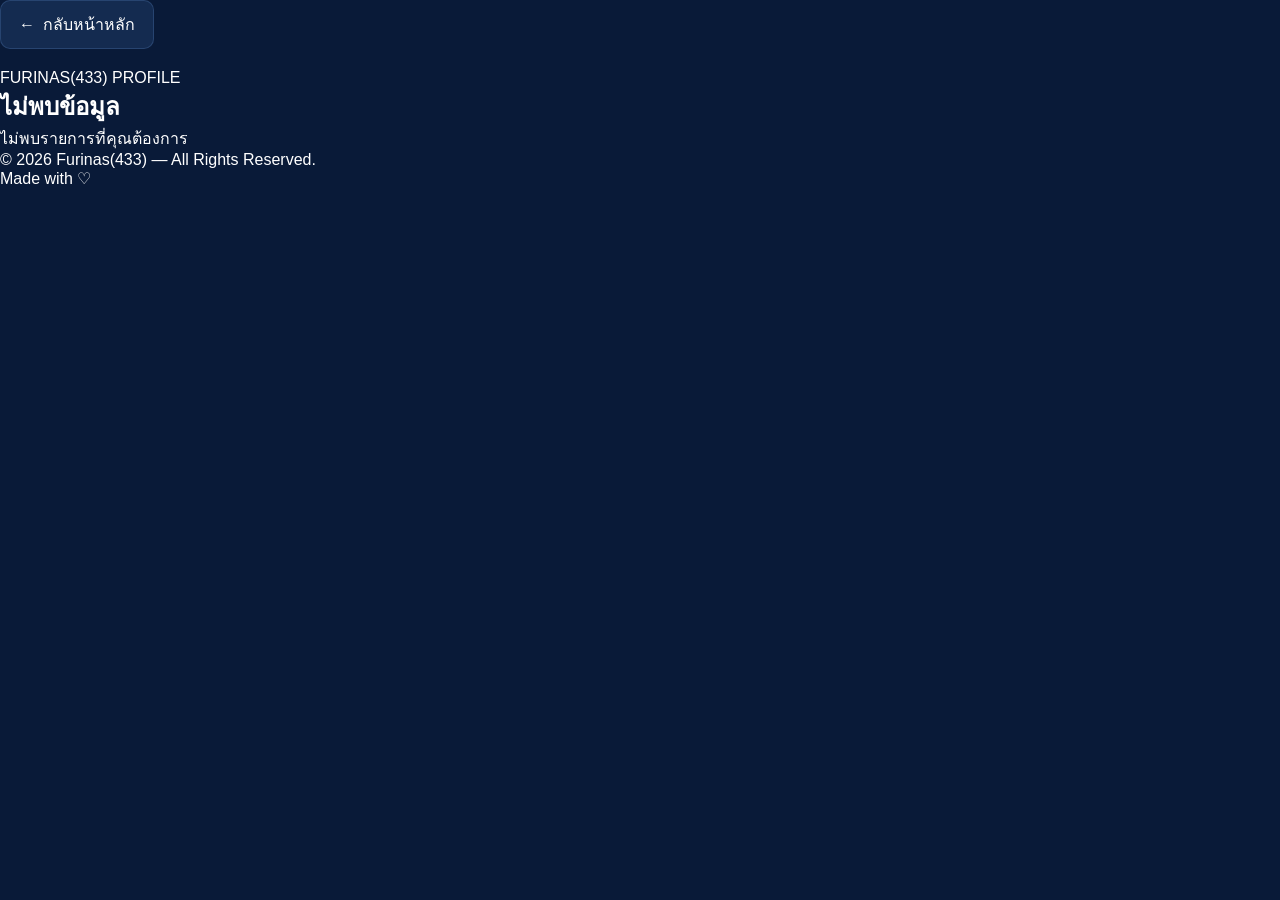
==== commit 3d99e56e: "Update detail.html" ====
--- a/detail.html
+++ b/detail.html
@@ -11,7 +11,7 @@
   <meta name="description" content="Furinas(433) Personal Profile">
   <meta name="theme-color" content="#07194a">
 
-  <link rel="stylesheet" href="style.css">
+  <link rel="stylesheet" href="detail.css">
 </head>
 
 <body>
--- a/detail.css
+++ b/detail.css
@@ -0,0 +1,253 @@
+
+/* =================================
+   FURINAS(433) - GAME DETAIL PAGE
+================================= */
+
+:root {
+    --bg: #091a38;
+    --bg-card: #142b50;
+    --bg-card-hover: #1c3964;
+    --primary: #75baff;
+    --text: #ffffff;
+    --muted: #a9bdd9;
+    --border: rgba(130, 180, 255, 0.18);
+}
+
+* {
+    margin: 0;
+    padding: 0;
+    box-sizing: border-box;
+}
+
+body {
+    background: var(--bg);
+    color: var(--text);
+    font-family: "Segoe UI", sans-serif;
+    min-height: 100vh;
+}
+
+/* Main Container */
+
+.detail-container {
+    width: min(1100px, 92%);
+    margin: 35px auto;
+}
+
+/* Banner */
+
+.detail-banner {
+    width: 100%;
+    height: 280px;
+    overflow: hidden;
+    border-radius: 20px;
+    background: var(--bg-card);
+    border: 1px solid var(--border);
+}
+
+.detail-banner img {
+    width: 100%;
+    height: 100%;
+    object-fit: cover;
+}
+
+/* Profile Header */
+
+.profile-header {
+    display: flex;
+    align-items: center;
+    gap: 22px;
+    margin: 30px 0;
+    padding: 24px;
+    background: var(--bg-card);
+    border: 1px solid var(--border);
+    border-radius: 20px;
+}
+
+.profile-avatar {
+    width: 100px;
+    height: 100px;
+    object-fit: cover;
+    border-radius: 18px;
+    border: 2px solid var(--primary);
+}
+
+.profile-info h1 {
+    font-size: 27px;
+    font-weight: 800;
+    letter-spacing: 1px;
+}
+
+.profile-info p {
+    color: var(--muted);
+    margin-top: 7px;
+}
+
+.profile-badge {
+    display: inline-block;
+    margin-top: 10px;
+    padding: 6px 12px;
+    background: rgba(117, 186, 255, 0.13);
+    color: var(--primary);
+    border-radius: 8px;
+    font-size: 11px;
+    font-weight: bold;
+    letter-spacing: 1px;
+}
+
+/* Section */
+
+.detail-section {
+    margin-top: 30px;
+}
+
+.section-title {
+    font-size: 20px;
+    font-weight: 800;
+    margin-bottom: 18px;
+    padding-left: 13px;
+    border-left: 4px solid var(--primary);
+}
+
+/* Information Cards */
+
+.category-grid {
+    display: grid;
+    grid-template-columns: repeat(2, minmax(0, 1fr));
+    gap: 16px;
+}
+
+.category-card {
+    background: var(--bg-card);
+    border: 1px solid var(--border);
+    border-radius: 16px;
+    padding: 20px;
+    transition: 0.25s;
+}
+
+.category-card:hover {
+    background: var(--bg-card-hover);
+    transform: translateY(-3px);
+}
+
+.category-card h3 {
+    color: var(--primary);
+    font-size: 16px;
+    margin-bottom: 16px;
+}
+
+.info-item {
+    display: flex;
+    justify-content: space-between;
+    gap: 12px;
+    padding: 11px 0;
+    border-bottom: 1px solid var(--border);
+}
+
+.info-item:last-child {
+    border-bottom: none;
+}
+
+.info-item span:first-child {
+    color: var(--muted);
+}
+
+.info-item span:last-child {
+    text-align: right;
+    overflow-wrap: anywhere;
+}
+
+/* Gallery */
+
+.gallery-grid {
+    display: grid;
+    grid-template-columns: repeat(2, minmax(0, 1fr));
+    gap: 16px;
+}
+
+.gallery-item {
+    overflow: hidden;
+    border-radius: 16px;
+    background: var(--bg-card);
+    border: 1px solid var(--border);
+}
+
+.gallery-item img {
+    display: block;
+    width: 100%;
+    aspect-ratio: 16 / 10;
+    object-fit: cover;
+    transition: transform 0.35s;
+}
+
+.gallery-item:hover img {
+    transform: scale(1.04);
+}
+
+/* Back Button */
+
+.back-button {
+    display: inline-flex;
+    align-items: center;
+    gap: 8px;
+    padding: 11px 18px;
+    margin-bottom: 20px;
+    border-radius: 10px;
+    background: var(--bg-card);
+    border: 1px solid var(--border);
+    color: white;
+    text-decoration: none;
+    transition: 0.2s;
+}
+
+.back-button:hover {
+    background: var(--bg-card-hover);
+    color: var(--primary);
+}
+
+/* Footer */
+
+.detail-footer {
+    text-align: center;
+    padding: 35px 10px;
+    margin-top: 35px;
+    color: var(--muted);
+    font-size: 13px;
+}
+
+/* Mobile */
+
+@media (max-width: 650px) {
+
+    .detail-container {
+        width: 94%;
+        margin: 18px auto;
+    }
+
+    .detail-banner {
+        height: 180px;
+        border-radius: 14px;
+    }
+
+    .profile-header {
+        padding: 16px;
+        gap: 14px;
+    }
+
+    .profile-avatar {
+        width: 75px;
+        height: 75px;
+    }
+
+    .profile-info h1 {
+        font-size: 20px;
+    }
+
+    .category-grid,
+    .gallery-grid {
+        grid-template-columns: 1fr;
+    }
+
+    .category-card {
+        padding: 16px;
+    }
+}
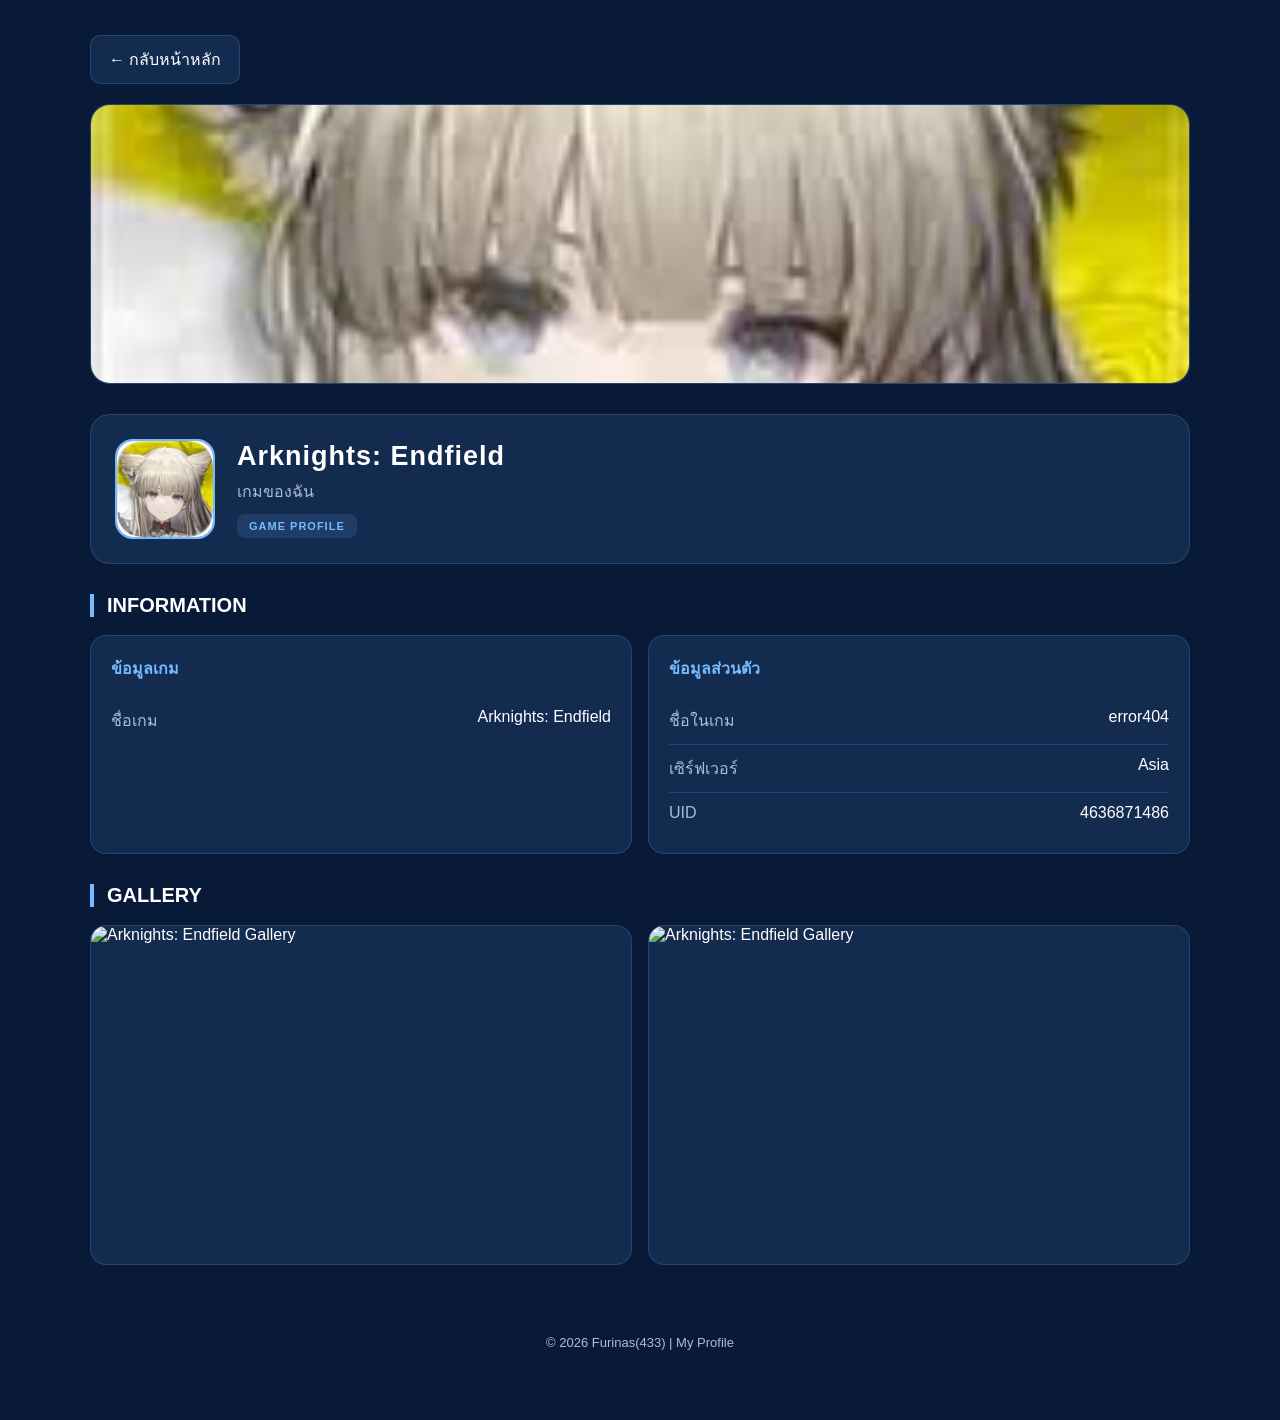
==== commit 592c4cff: "Update detail.html" ====
--- a/detail.html
+++ b/detail.html
@@ -3,74 +3,221 @@
 <html lang="th">
 
 <head>
-  <meta charset="UTF-8">
-  <meta name="viewport" content="width=device-width, initial-scale=1.0">
-
-  <title>รายละเอียด | Furinas(433)</title>
-
-  <meta name="description" content="Furinas(433) Personal Profile">
-  <meta name="theme-color" content="#07194a">
-
-  <link rel="stylesheet" href="detail.css">
+    <meta charset="UTF-8">
+    <meta name="viewport" content="width=device-width, initial-scale=1.0">
+
+    <title>Player Profile | Furinas(433)</title>
+
+    <meta name="theme-color" content="#091a38">
+
+    <link rel="stylesheet" href="detail.css">
 </head>
 
 <body>
 
-  <div class="background-glow"></div>
-
-  <main class="container">
-
-    <!-- BACK BUTTON -->
-    <a href="index.html" class="back-button">
-      <span>←</span>
-      กลับหน้าหลัก
-    </a>
-
-    <!-- DETAIL HEADER -->
-    <section class="detail-hero">
-
-      <div class="detail-image">
-        <img
-          id="detailImage"
-          src=""
-          alt="รูปภาพรายการ"
-          onerror="this.style.display='none'"
-        >
-      </div>
-
-      <div class="detail-content">
-
-        <span class="detail-label">
-          FURINAS(433) PROFILE
-        </span>
-
-        <h1 id="detailTitle">
-          กำลังโหลด...
-        </h1>
-
-        <p id="detailDescription">
-          กำลังโหลดข้อมูล...
-        </p>
-
-      </div>
-
-    </section>
-
-    <!-- DETAIL SECTIONS
-         main.js จะสร้างข้อมูลตรงนี้อัตโนมัติ
-    -->
-
-    <div id="detailSections" class="detail-sections"></div>
-
-    <!-- FOOTER -->
-    <footer class="footer">
-      <p>© 2026 Furinas(433) — All Rights Reserved.</p>
-      <p>Made with ♡</p>
-    </footer>
-
-  </main>
-
-  <script src="main.js"></script>
+    <main class="detail-container">
+
+        <a href="index.html" class="back-button">
+            ← กลับหน้าหลัก
+        </a>
+
+        <!-- Banner -->
+        <div class="detail-banner">
+            <img id="detailBanner" src="" alt="Profile Banner">
+        </div>
+
+        <!-- Profile Header -->
+        <section class="profile-header">
+
+            <img
+                id="detailImage"
+                class="profile-avatar"
+                src=""
+                alt="Profile Image"
+            >
+
+            <div class="profile-info">
+                <h1 id="detailTitle">Loading...</h1>
+
+                <p id="detailDescription"></p>
+
+                <span class="profile-badge" id="detailBadge">
+                    PLAYER PROFILE
+                </span>
+            </div>
+
+        </section>
+
+        <!-- Categories -->
+        <section class="detail-section" id="informationSection">
+
+            <h2 class="section-title">
+                INFORMATION
+            </h2>
+
+            <div class="category-grid" id="categoryContainer"></div>
+
+        </section>
+
+        <!-- Gallery -->
+        <section class="detail-section" id="gallerySection">
+
+            <h2 class="section-title">
+                GALLERY
+            </h2>
+
+            <div class="gallery-grid" id="galleryContainer"></div>
+
+        </section>
+
+        <!-- Footer -->
+        <footer class="detail-footer">
+            © 2026 Furinas(433) | My Profile
+        </footer>
+
+    </main>
+
+    <script>
+        async function loadDetail() {
+
+            const params = new URLSearchParams(window.location.search);
+
+            const type = params.get("type") || "games";
+            const id = Number(params.get("id"));
+
+            const allowedTypes = ["games", "platforms"];
+
+            if (!allowedTypes.includes(type) || !Number.isInteger(id) || id < 0) {
+                document.body.innerHTML = "<h2>ไม่พบข้อมูลที่ต้องการ</h2>";
+                return;
+            }
+
+            try {
+
+                const response = await fetch("data/items.json");
+
+                if (!response.ok) {
+                    throw new Error("ไม่สามารถโหลด items.json ได้");
+                }
+
+                const data = await response.json();
+
+                const item = data[type]?.[id];
+
+                if (!item) {
+                    throw new Error("ไม่พบข้อมูลรายการนี้");
+                }
+
+                // Profile
+                document.title = item.name + " | Furinas(433)";
+
+                document.getElementById("detailTitle").textContent =
+                    item.name || "Unknown";
+
+                document.getElementById("detailDescription").textContent =
+                    item.description || "";
+
+                document.getElementById("detailImage").src =
+                    item.image || "";
+
+                document.getElementById("detailBanner").src =
+                    item.image || "";
+
+                document.getElementById("detailBadge").textContent =
+                    type === "games" ? "GAME PROFILE" : "PLATFORM PROFILE";
+
+                // Categories
+                const categoryContainer =
+                    document.getElementById("categoryContainer");
+
+                const categories = item.categories || {};
+
+                for (const [categoryName, fields] of Object.entries(categories)) {
+
+                    const validFields = Object.entries(fields || {})
+                        .filter(([key, value]) =>
+                            value !== null &&
+                            value !== undefined &&
+                            String(value).trim() !== ""
+                        );
+
+                    if (validFields.length === 0) continue;
+
+                    const card = document.createElement("div");
+                    card.className = "category-card";
+
+                    const title = document.createElement("h3");
+                    title.textContent = categoryName;
+
+                    card.appendChild(title);
+
+                    validFields.forEach(([key, value]) => {
+
+                        const row = document.createElement("div");
+                        row.className = "info-item";
+
+                        const label = document.createElement("span");
+                        label.textContent = key;
+
+                        const content = document.createElement("span");
+                        content.textContent = value;
+
+                        row.appendChild(label);
+                        row.appendChild(content);
+
+                        card.appendChild(row);
+
+                    });
+
+                    categoryContainer.appendChild(card);
+                }
+
+                if (!categoryContainer.children.length) {
+                    document.getElementById("informationSection").hidden = true;
+                }
+
+                // Gallery
+                const galleryContainer =
+                    document.getElementById("galleryContainer");
+
+                const gallery = item.gallery || [];
+
+                gallery.forEach(imagePath => {
+
+                    const wrapper = document.createElement("div");
+                    wrapper.className = "gallery-item";
+
+                    const image = document.createElement("img");
+                    image.src = imagePath;
+                    image.alt = item.name + " Gallery";
+                    image.loading = "lazy";
+
+                    wrapper.appendChild(image);
+                    galleryContainer.appendChild(wrapper);
+
+                });
+
+                if (gallery.length === 0) {
+                    document.getElementById("gallerySection").hidden = true;
+                }
+
+            } catch (error) {
+
+                console.error(error);
+
+                document.querySelector(".detail-container").innerHTML = `
+                    <h2>เกิดข้อผิดพลาดในการโหลดข้อมูล</h2>
+                    <p>${error.message}</p>
+                    <a href="index.html" class="back-button">
+                        กลับหน้าหลัก
+                    </a>
+                `;
+
+            }
+        }
+
+        loadDetail();
+    </script>
 
 </body>
 </html>
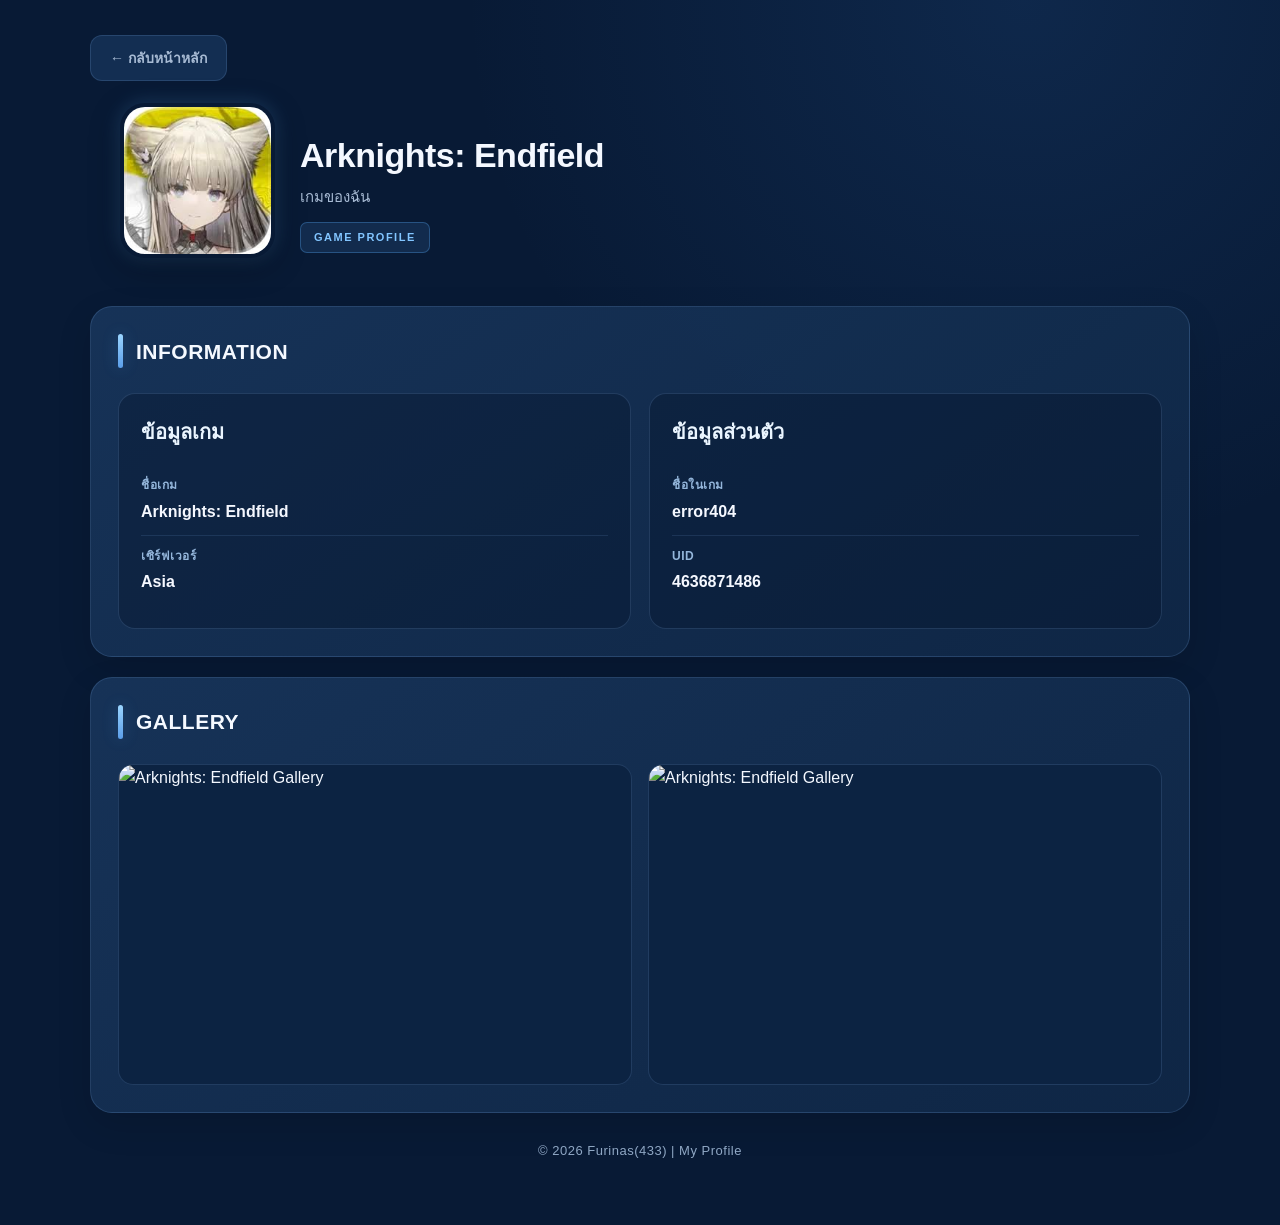
==== commit 086ffeb6: "Update detail.html" ====
--- a/detail.html
+++ b/detail.html
@@ -1,25 +1,15 @@
-
 <!DOCTYPE html>
 <html lang="th">
-
 <head>
     <meta charset="UTF-8">
     <meta name="viewport" content="width=device-width, initial-scale=1.0">
-
     <title>Player Profile | Furinas(433)</title>
-
     <meta name="theme-color" content="#091a38">
-
     <link rel="stylesheet" href="detail.css">
 </head>
-
 <body>
-
     <main class="detail-container">
-
-        <a href="index.html" class="back-button">
-            ← กลับหน้าหลัก
-        </a>
+        <a href="index.html" class="back-button">← กลับหน้าหลัก</a>
 
         <!-- Banner -->
         <div class="detail-banner">
@@ -28,60 +18,35 @@
 
         <!-- Profile Header -->
         <section class="profile-header">
-
-            <img
-                id="detailImage"
-                class="profile-avatar"
-                src=""
-                alt="Profile Image"
-            >
-
+            <img id="detailImage" class="profile-avatar" src="" alt="Profile Image">
             <div class="profile-info">
                 <h1 id="detailTitle">Loading...</h1>
-
                 <p id="detailDescription"></p>
-
-                <span class="profile-badge" id="detailBadge">
-                    PLAYER PROFILE
-                </span>
+                <span class="profile-badge" id="detailBadge">PLAYER PROFILE</span>
             </div>
-
         </section>
 
-        <!-- Categories -->
+        <!-- Information -->
         <section class="detail-section" id="informationSection">
-
-            <h2 class="section-title">
-                INFORMATION
-            </h2>
-
+            <h2 class="section-title">INFORMATION</h2>
             <div class="category-grid" id="categoryContainer"></div>
-
         </section>
 
         <!-- Gallery -->
         <section class="detail-section" id="gallerySection">
-
-            <h2 class="section-title">
-                GALLERY
-            </h2>
-
+            <h2 class="section-title">GALLERY</h2>
             <div class="gallery-grid" id="galleryContainer"></div>
-
         </section>
 
         <!-- Footer -->
         <footer class="detail-footer">
             © 2026 Furinas(433) | My Profile
         </footer>
-
     </main>
 
     <script>
         async function loadDetail() {
-
             const params = new URLSearchParams(window.location.search);
-
             const type = params.get("type") || "games";
             const id = Number(params.get("id"));
 
@@ -93,7 +58,6 @@
             }
 
             try {
-
                 const response = await fetch("data/items.json");
 
                 if (!response.ok) {
@@ -101,7 +65,6 @@
                 }
 
                 const data = await response.json();
-
                 const item = data[type]?.[id];
 
                 if (!item) {
@@ -109,37 +72,37 @@
                 }
 
                 // Profile
-                document.title = item.name + " | Furinas(433)";
+                document.title = `${item.name || "Unknown"} | Furinas(433)`;
+                document.getElementById("detailTitle").textContent = item.name || "Unknown";
+                document.getElementById("detailDescription").textContent = item.description || "";
 
-                document.getElementById("detailTitle").textContent =
-                    item.name || "Unknown";
+                // Profile Image
+                document.getElementById("detailImage").src = item.image || "";
 
-                document.getElementById("detailDescription").textContent =
-                    item.description || "";
+                // Banner Image (แยกจาก Profile Image)
+                const banner = document.getElementById("detailBanner");
 
-                document.getElementById("detailImage").src =
-                    item.image || "";
+                if (item.banner) {
+                    banner.src = item.banner;
+                } else {
+                    document.querySelector(".detail-banner").hidden = true;
+                }
 
-                document.getElementById("detailBanner").src =
-                    item.image || "";
-
+                // Badge
                 document.getElementById("detailBadge").textContent =
                     type === "games" ? "GAME PROFILE" : "PLATFORM PROFILE";
 
                 // Categories
-                const categoryContainer =
-                    document.getElementById("categoryContainer");
-
+                const categoryContainer = document.getElementById("categoryContainer");
                 const categories = item.categories || {};
 
                 for (const [categoryName, fields] of Object.entries(categories)) {
-
-                    const validFields = Object.entries(fields || {})
-                        .filter(([key, value]) =>
+                    const validFields = Object.entries(fields || {}).filter(
+                        ([key, value]) =>
                             value !== null &&
                             value !== undefined &&
                             String(value).trim() !== ""
-                        );
+                    );
 
                     if (validFields.length === 0) continue;
 
@@ -148,11 +111,9 @@
 
                     const title = document.createElement("h3");
                     title.textContent = categoryName;
-
                     card.appendChild(title);
 
                     validFields.forEach(([key, value]) => {
-
                         const row = document.createElement("div");
                         row.className = "info-item";
 
@@ -164,9 +125,7 @@
 
                         row.appendChild(label);
                         row.appendChild(content);
-
                         card.appendChild(row);
-
                     });
 
                     categoryContainer.appendChild(card);
@@ -177,24 +136,20 @@
                 }
 
                 // Gallery
-                const galleryContainer =
-                    document.getElementById("galleryContainer");
-
+                const galleryContainer = document.getElementById("galleryContainer");
                 const gallery = item.gallery || [];
 
                 gallery.forEach(imagePath => {
-
                     const wrapper = document.createElement("div");
                     wrapper.className = "gallery-item";
 
                     const image = document.createElement("img");
                     image.src = imagePath;
-                    image.alt = item.name + " Gallery";
+                    image.alt = `${item.name} Gallery`;
                     image.loading = "lazy";
 
                     wrapper.appendChild(image);
                     galleryContainer.appendChild(wrapper);
-
                 });
 
                 if (gallery.length === 0) {
@@ -202,22 +157,27 @@
                 }
 
             } catch (error) {
-
                 console.error(error);
 
-                document.querySelector(".detail-container").innerHTML = `
-                    <h2>เกิดข้อผิดพลาดในการโหลดข้อมูล</h2>
-                    <p>${error.message}</p>
-                    <a href="index.html" class="back-button">
-                        กลับหน้าหลัก
-                    </a>
-                `;
+                const container = document.querySelector(".detail-container");
+                container.innerHTML = "";
 
+                const title = document.createElement("h2");
+                title.textContent = "เกิดข้อผิดพลาดในการโหลดข้อมูล";
+
+                const message = document.createElement("p");
+                message.textContent = error.message;
+
+                const back = document.createElement("a");
+                back.href = "index.html";
+                back.className = "back-button";
+                back.textContent = "กลับหน้าหลัก";
+
+                container.append(title, message, back);
             }
         }
 
         loadDetail();
     </script>
-
 </body>
 </html>
--- a/detail.css
+++ b/detail.css
@@ -1,16 +1,23 @@
 
-/* =================================
-   FURINAS(433) - GAME DETAIL PAGE
-================================= */
+/* ==========================================
+   FURINAS(433) - DETAIL PROFILE
+   Arknights Endfield × Modrinth UI
+========================================== */
 
 :root {
-    --bg: #091a38;
-    --bg-card: #142b50;
-    --bg-card-hover: #1c3964;
-    --primary: #75baff;
-    --text: #ffffff;
-    --muted: #a9bdd9;
-    --border: rgba(130, 180, 255, 0.18);
+    --bg: #081a35;
+    --bg-secondary: #0d2343;
+    --card: #132e52;
+    --card-inner: #0c2342;
+
+    --primary: #82c5ff;
+    --primary-glow: rgba(91, 174, 255, 0.25);
+
+    --text: #f4f8ff;
+    --muted: #a8bbd4;
+
+    --border: rgba(142, 190, 255, 0.16);
+    --radius: 22px;
 }
 
 * {
@@ -19,128 +26,317 @@
     box-sizing: border-box;
 }
 
+html {
+    scroll-behavior: smooth;
+}
+
 body {
-    background: var(--bg);
+    min-height: 100vh;
+    background:
+        radial-gradient(
+            circle at 80% 0%,
+            rgba(48, 112, 190, 0.16),
+            transparent 35%
+        ),
+        var(--bg);
+
     color: var(--text);
-    font-family: "Segoe UI", sans-serif;
-    min-height: 100vh;
-}
-
-/* Main Container */
+
+    font-family:
+        "Segoe UI",
+        "Noto Sans Thai",
+        sans-serif;
+
+    line-height: 1.6;
+}
+
+/* ==========================================
+   MAIN CONTAINER
+========================================== */
 
 .detail-container {
     width: min(1100px, 92%);
     margin: 35px auto;
-}
-
-/* Banner */
+    animation: pageEnter 0.6s ease;
+}
+
+/* ==========================================
+   BACK BUTTON
+========================================== */
+
+.back-button {
+    display: inline-flex;
+    align-items: center;
+    gap: 10px;
+
+    padding: 11px 19px;
+    margin-bottom: 22px;
+
+    color: var(--muted);
+    text-decoration: none;
+    font-size: 14px;
+    font-weight: 600;
+
+    background: var(--card);
+    border: 1px solid var(--border);
+    border-radius: 12px;
+
+    transition: 0.25s;
+}
+
+.back-button:hover {
+    color: white;
+    background: #1c416d;
+    border-color: var(--primary);
+    transform: translateX(-4px);
+}
+
+/* ==========================================
+   BANNER
+========================================== */
 
 .detail-banner {
+    position: relative;
+
     width: 100%;
-    height: 280px;
+    height: 250px;
+
+    margin-bottom: -55px;
+
     overflow: hidden;
-    border-radius: 20px;
-    background: var(--bg-card);
+    border-radius: 24px;
+
+    background: linear-gradient(
+        120deg,
+        #173c68,
+        #0c2344,
+        #1b4775
+    );
+
     border: 1px solid var(--border);
+}
+
+.detail-banner::after {
+    content: "";
+
+    position: absolute;
+    inset: 0;
+
+    background: linear-gradient(
+        to bottom,
+        transparent 20%,
+        rgba(8, 26, 53, 0.85)
+    );
+
+    pointer-events: none;
 }
 
 .detail-banner img {
     width: 100%;
     height: 100%;
+
     object-fit: cover;
-}
-
-/* Profile Header */
+    object-position: center;
+
+    opacity: 0.65;
+}
+
+/* ==========================================
+   PROFILE HEADER
+========================================== */
 
 .profile-header {
+    position: relative;
+    z-index: 2;
+
+    display: flex;
+    align-items: flex-end;
+    gap: 25px;
+
+    padding: 0 30px 28px;
+    margin-bottom: 15px;
+}
+
+.profile-avatar {
+    width: 155px;
+    height: 155px;
+
+    flex-shrink: 0;
+
+    object-fit: cover;
+
+    background: var(--card);
+
+    border: 4px solid var(--bg);
+    border-radius: 25px;
+
+    box-shadow:
+        0 8px 30px rgba(0, 0, 0, 0.35),
+        0 0 20px var(--primary-glow);
+}
+
+.profile-info {
+    flex: 1;
+    min-width: 0;
+    padding-bottom: 5px;
+}
+
+#detailTitle {
+    font-size: clamp(25px, 4vw, 34px);
+    font-weight: 800;
+
+    letter-spacing: -0.5px;
+    line-height: 1.3;
+
+    overflow-wrap: anywhere;
+}
+
+#detailDescription {
+    margin-top: 8px;
+
+    color: var(--muted);
+    font-size: 15px;
+}
+
+.profile-badge {
+    display: inline-flex;
+    align-items: center;
+
+    margin-top: 13px;
+    padding: 6px 13px;
+
+    color: var(--primary);
+
+    font-size: 11px;
+    font-weight: 800;
+    letter-spacing: 1.5px;
+
+    background: rgba(91, 174, 255, 0.12);
+    border: 1px solid rgba(91, 174, 255, 0.3);
+    border-radius: 7px;
+}
+
+/* ==========================================
+   SECTIONS
+========================================== */
+
+.detail-section {
+    position: relative;
+
+    padding: 27px;
+    margin-top: 20px;
+
+    background: linear-gradient(
+        145deg,
+        rgba(23, 52, 89, 0.97),
+        rgba(15, 39, 70, 0.97)
+    );
+
+    border: 1px solid var(--border);
+    border-radius: var(--radius);
+
+    box-shadow: 0 12px 35px rgba(0, 0, 0, 0.12);
+
+    animation: sectionEnter 0.6s ease both;
+}
+
+.detail-section:nth-of-type(2) {
+    animation-delay: 0.1s;
+}
+
+.detail-section:nth-of-type(3) {
+    animation-delay: 0.2s;
+}
+
+.section-title {
     display: flex;
     align-items: center;
-    gap: 22px;
-    margin: 30px 0;
-    padding: 24px;
-    background: var(--bg-card);
+    gap: 13px;
+
+    margin-bottom: 25px;
+
+    color: #f5f9ff;
+
+    font-size: 21px;
+    font-weight: 850;
+    letter-spacing: 0.5px;
+}
+
+.section-title::before {
+    content: "";
+
+    display: block;
+
+    width: 5px;
+    height: 34px;
+
+    background: linear-gradient(
+        to bottom,
+        #9bd5ff,
+        #5b9ee9
+    );
+
+    border-radius: 10px;
+
+    box-shadow: 0 0 15px var(--primary-glow);
+}
+
+/* ==========================================
+   CATEGORY GRID
+========================================== */
+
+.category-grid {
+    display: grid;
+
+    grid-template-columns:
+        repeat(2, minmax(0, 1fr));
+
+    gap: 18px;
+}
+
+.category-card {
+    min-width: 0;
+
+    padding: 22px;
+
+    background: rgba(5, 22, 44, 0.4);
+
     border: 1px solid var(--border);
-    border-radius: 20px;
-}
-
-.profile-avatar {
-    width: 100px;
-    height: 100px;
-    object-fit: cover;
-    border-radius: 18px;
-    border: 2px solid var(--primary);
-}
-
-.profile-info h1 {
-    font-size: 27px;
-    font-weight: 800;
-    letter-spacing: 1px;
-}
-
-.profile-info p {
-    color: var(--muted);
-    margin-top: 7px;
-}
-
-.profile-badge {
-    display: inline-block;
-    margin-top: 10px;
-    padding: 6px 12px;
-    background: rgba(117, 186, 255, 0.13);
-    color: var(--primary);
-    border-radius: 8px;
-    font-size: 11px;
-    font-weight: bold;
-    letter-spacing: 1px;
-}
-
-/* Section */
-
-.detail-section {
-    margin-top: 30px;
-}
-
-.section-title {
+    border-radius: 17px;
+
+    transition: 0.3s;
+}
+
+.category-card:hover {
+    background: rgba(30, 65, 105, 0.65);
+
+    border-color: rgba(130, 197, 255, 0.4);
+
+    transform: translateY(-3px);
+}
+
+.category-card h3 {
+    margin-bottom: 17px;
+
+    color: #eaf5ff;
+
     font-size: 20px;
     font-weight: 800;
-    margin-bottom: 18px;
-    padding-left: 13px;
-    border-left: 4px solid var(--primary);
-}
-
-/* Information Cards */
-
-.category-grid {
-    display: grid;
-    grid-template-columns: repeat(2, minmax(0, 1fr));
-    gap: 16px;
-}
-
-.category-card {
-    background: var(--bg-card);
-    border: 1px solid var(--border);
-    border-radius: 16px;
-    padding: 20px;
-    transition: 0.25s;
-}
-
-.category-card:hover {
-    background: var(--bg-card-hover);
-    transform: translateY(-3px);
-}
-
-.category-card h3 {
-    color: var(--primary);
-    font-size: 16px;
-    margin-bottom: 16px;
-}
+}
+
+/* ==========================================
+   INFORMATION ITEMS
+========================================== */
 
 .info-item {
     display: flex;
-    justify-content: space-between;
-    gap: 12px;
+    flex-direction: column;
+
+    gap: 3px;
+
     padding: 11px 0;
-    border-bottom: 1px solid var(--border);
+
+    border-bottom: 1px solid rgba(142, 190, 255, 0.12);
 }
 
 .info-item:last-child {
@@ -148,106 +344,248 @@
 }
 
 .info-item span:first-child {
-    color: var(--muted);
+    color: #94b6db;
+
+    font-size: 12px;
+    font-weight: 700;
+    letter-spacing: 0.5px;
 }
 
 .info-item span:last-child {
-    text-align: right;
+    color: #f5f8ff;
+
+    font-size: 16px;
+    font-weight: 600;
+
     overflow-wrap: anywhere;
 }
 
-/* Gallery */
+/* ==========================================
+   GALLERY
+========================================== */
 
 .gallery-grid {
     display: grid;
-    grid-template-columns: repeat(2, minmax(0, 1fr));
+
+    grid-template-columns:
+        repeat(2, minmax(0, 1fr));
+
     gap: 16px;
 }
 
 .gallery-item {
+    position: relative;
+
     overflow: hidden;
-    border-radius: 16px;
-    background: var(--bg-card);
+
+    aspect-ratio: 16 / 10;
+
+    background: var(--card-inner);
+
     border: 1px solid var(--border);
+    border-radius: 15px;
+
+    transition: 0.3s;
+}
+
+.gallery-item:hover {
+    border-color: var(--primary);
+
+    box-shadow: 0 0 20px var(--primary-glow);
+
+    transform: translateY(-4px);
 }
 
 .gallery-item img {
     display: block;
+
     width: 100%;
-    aspect-ratio: 16 / 10;
+    height: 100%;
+
     object-fit: cover;
-    transition: transform 0.35s;
+
+    transition: transform 0.4s;
 }
 
 .gallery-item:hover img {
-    transform: scale(1.04);
-}
-
-/* Back Button */
-
-.back-button {
-    display: inline-flex;
-    align-items: center;
-    gap: 8px;
-    padding: 11px 18px;
-    margin-bottom: 20px;
-    border-radius: 10px;
-    background: var(--bg-card);
-    border: 1px solid var(--border);
-    color: white;
-    text-decoration: none;
-    transition: 0.2s;
-}
-
-.back-button:hover {
-    background: var(--bg-card-hover);
-    color: var(--primary);
-}
-
-/* Footer */
+    transform: scale(1.06);
+}
+
+/* ==========================================
+   FOOTER
+========================================== */
 
 .detail-footer {
+    padding: 28px 5px;
+
+    color: #91a9c6;
+
+    font-size: 13px;
     text-align: center;
-    padding: 35px 10px;
-    margin-top: 35px;
-    color: var(--muted);
-    font-size: 13px;
-}
-
-/* Mobile */
-
-@media (max-width: 650px) {
+    letter-spacing: 0.5px;
+}
+
+/* ==========================================
+   ANIMATIONS
+========================================== */
+
+@keyframes pageEnter {
+    from {
+        opacity: 0;
+        transform: translateY(15px);
+    }
+
+    to {
+        opacity: 1;
+        transform: translateY(0);
+    }
+}
+
+@keyframes sectionEnter {
+    from {
+        opacity: 0;
+        transform: translateY(15px);
+    }
+
+    to {
+        opacity: 1;
+        transform: translateY(0);
+    }
+}
+
+/* ==========================================
+   TABLET
+========================================== */
+
+@media (max-width: 768px) {
 
     .detail-container {
         width: 94%;
-        margin: 18px auto;
+        margin: 22px auto;
     }
 
     .detail-banner {
-        height: 180px;
-        border-radius: 14px;
+        height: 200px;
     }
 
     .profile-header {
-        padding: 16px;
-        gap: 14px;
+        gap: 18px;
+        padding: 0 20px 20px;
     }
 
     .profile-avatar {
-        width: 75px;
-        height: 75px;
-    }
-
-    .profile-info h1 {
-        font-size: 20px;
-    }
-
-    .category-grid,
+        width: 125px;
+        height: 125px;
+    }
+
+    .detail-section {
+        padding: 22px;
+    }
+
+}
+
+/* ==========================================
+   MOBILE
+========================================== */
+
+@media (max-width: 550px) {
+
+    .detail-container {
+        width: 94%;
+        margin: 15px auto;
+    }
+
+    .detail-banner {
+        height: 150px;
+        margin-bottom: -38px;
+        border-radius: 18px;
+    }
+
+    .profile-header {
+        align-items: flex-start;
+        flex-direction: column;
+
+        gap: 12px;
+
+        padding: 0 5px 18px;
+    }
+
+    .profile-avatar {
+        width: 112px;
+        height: 112px;
+
+        border-radius: 20px;
+    }
+
+    #detailTitle {
+        font-size: 25px;
+    }
+
+    #detailDescription {
+        font-size: 14px;
+    }
+
+    .detail-section {
+        padding: 19px;
+        margin-top: 15px;
+
+        border-radius: 19px;
+    }
+
+    .section-title {
+        font-size: 18px;
+        margin-bottom: 20px;
+    }
+
+    .category-grid {
+        grid-template-columns: 1fr;
+        gap: 13px;
+    }
+
+    .category-card {
+        padding: 17px;
+    }
+
+    .category-card h3 {
+        font-size: 19px;
+    }
+
+    .info-item span:last-child {
+        font-size: 15px;
+    }
+
     .gallery-grid {
         grid-template-columns: 1fr;
+        gap: 13px;
+    }
+
+    .detail-footer {
+        font-size: 12px;
+    }
+
+}
+
+/* ==========================================
+   SMALL MOBILE
+========================================== */
+
+@media (max-width: 360px) {
+
+    .profile-avatar {
+        width: 95px;
+        height: 95px;
+    }
+
+    #detailTitle {
+        font-size: 22px;
+    }
+
+    .detail-section {
+        padding: 15px;
     }
 
     .category-card {
-        padding: 16px;
-    }
-}
+        padding: 14px;
+    }
+
+}
